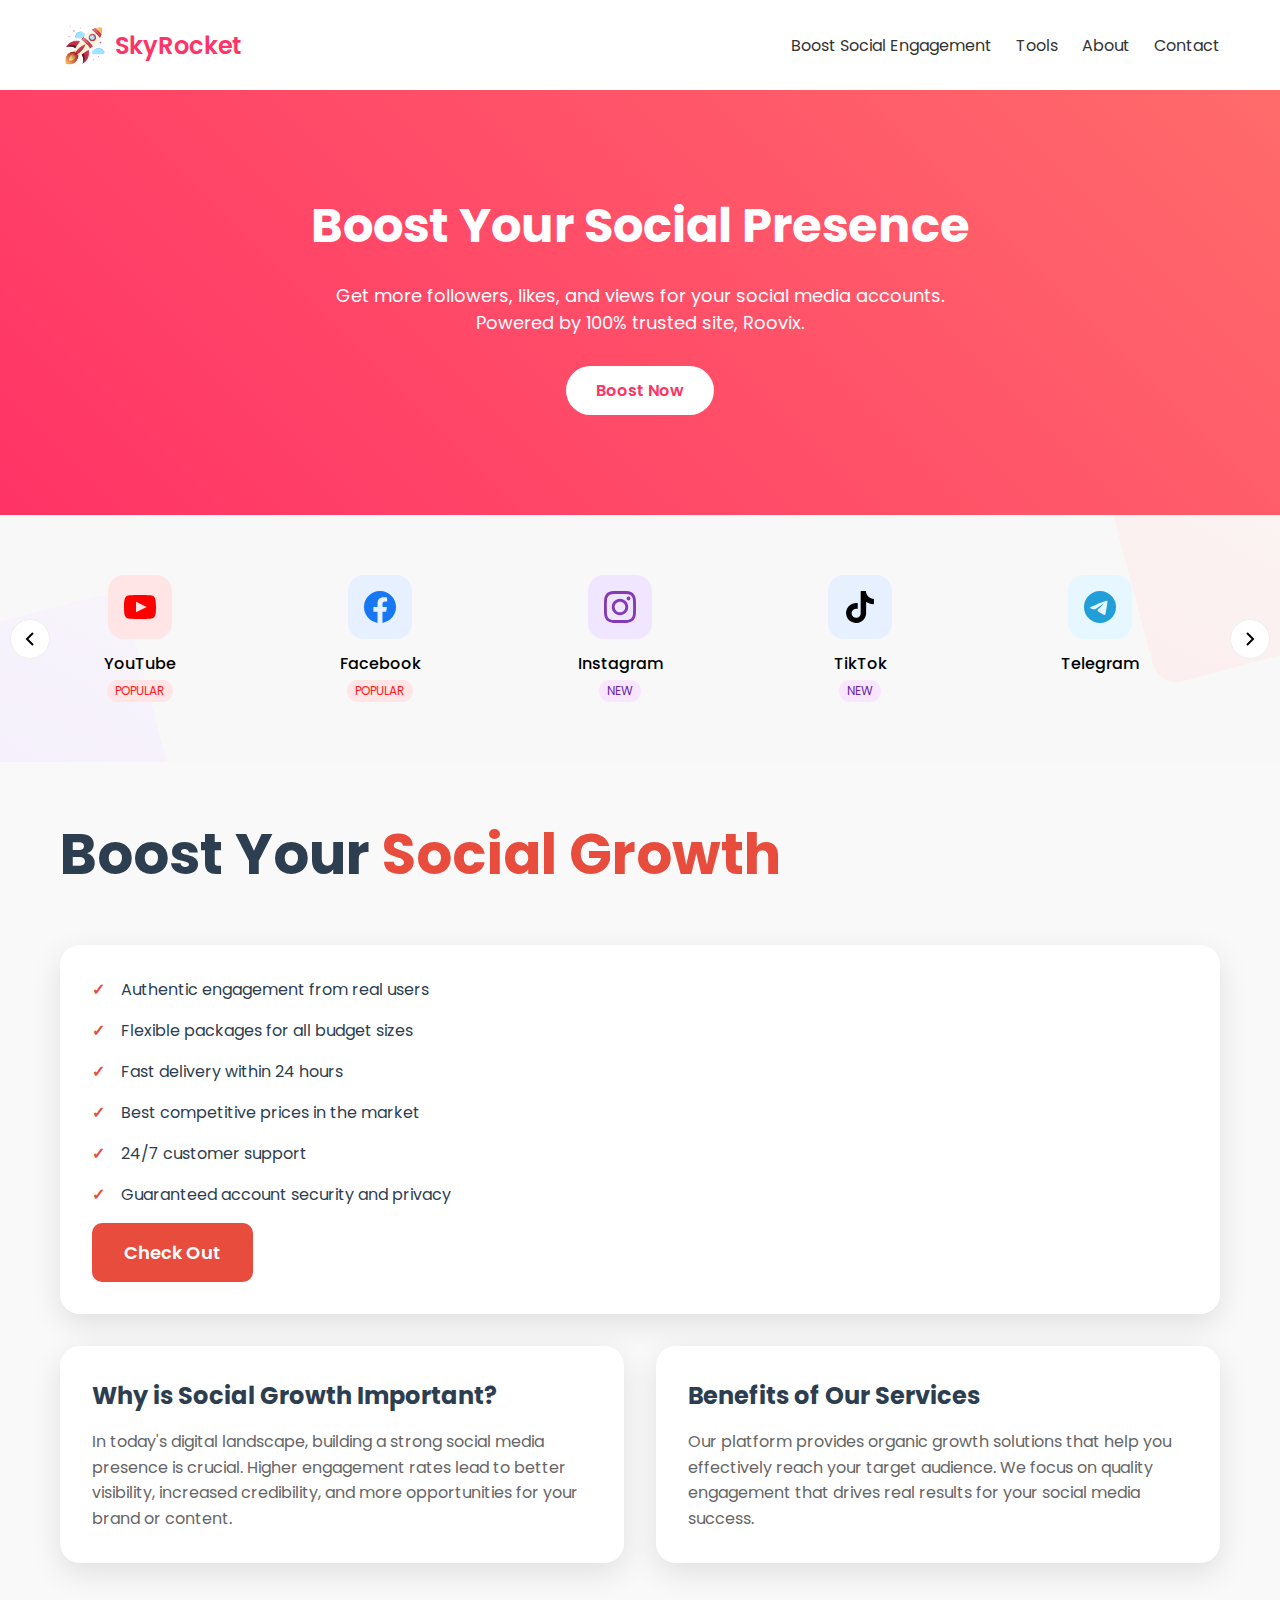
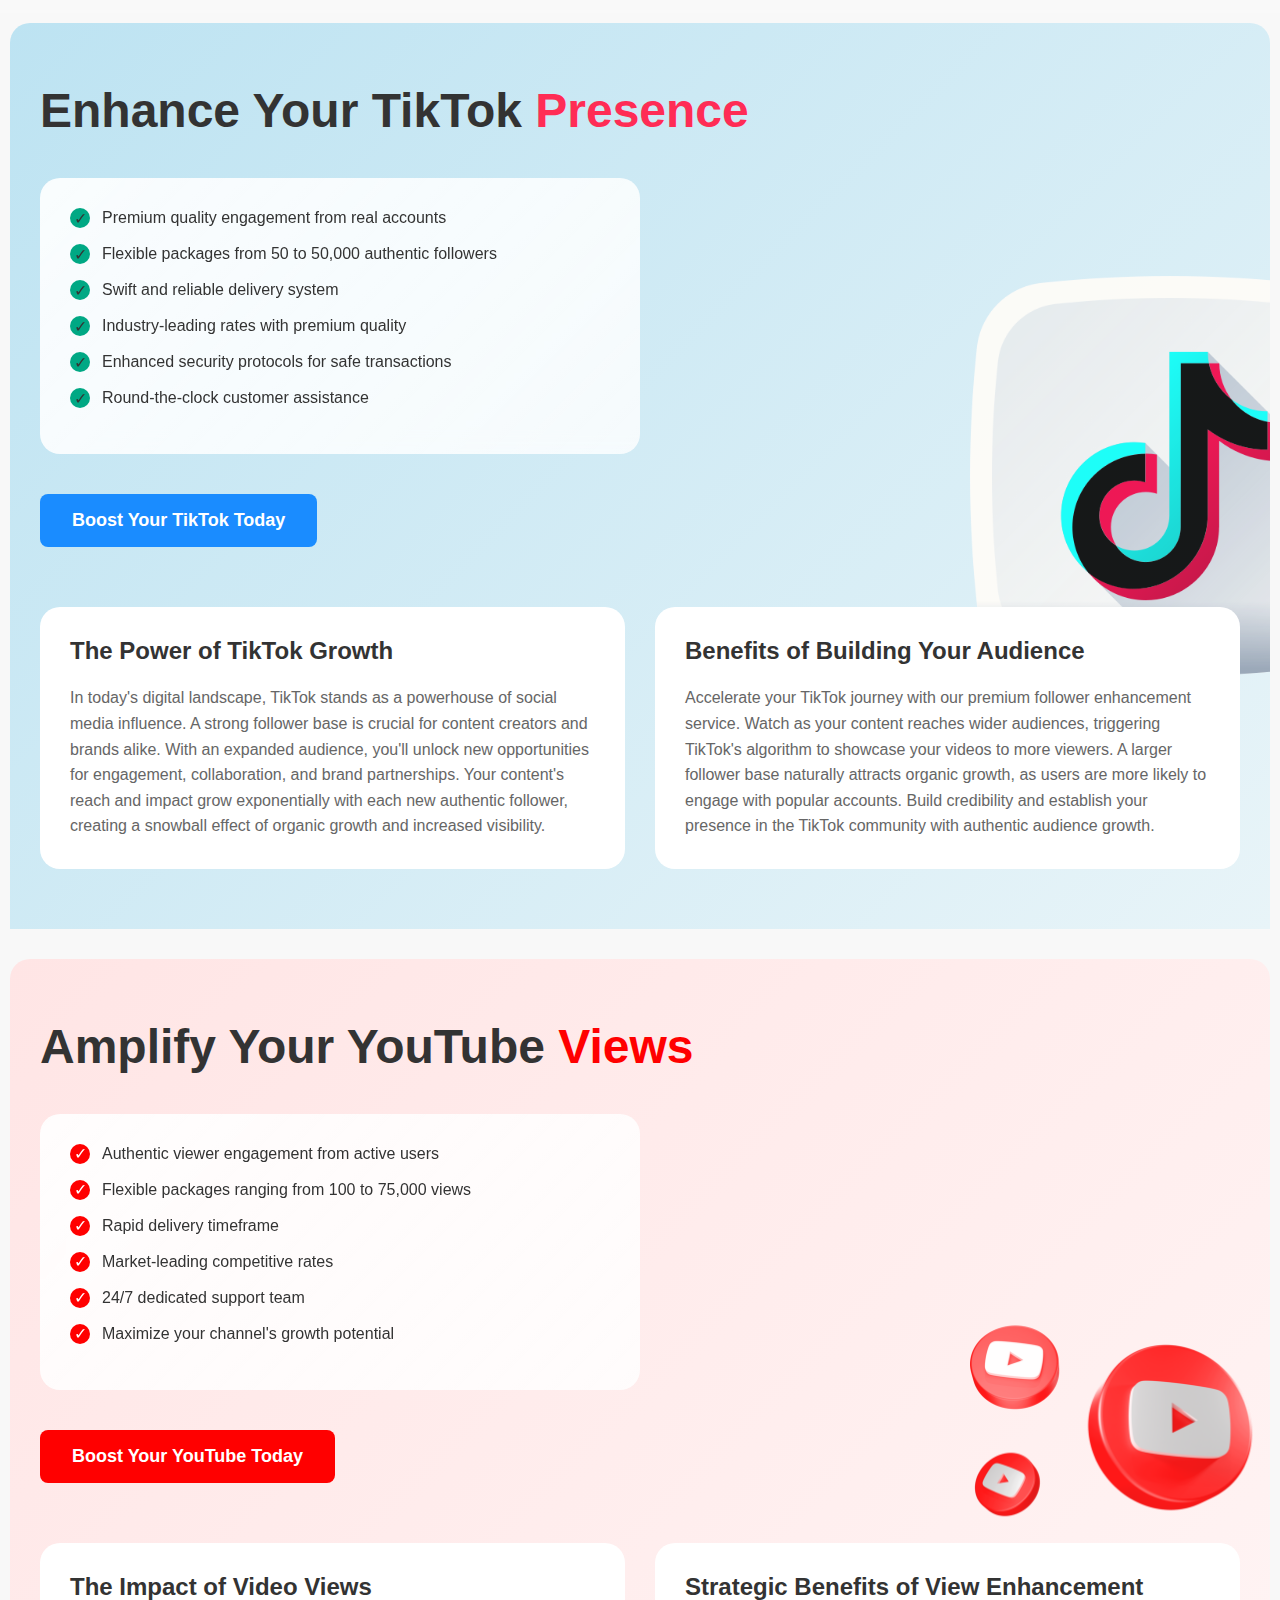
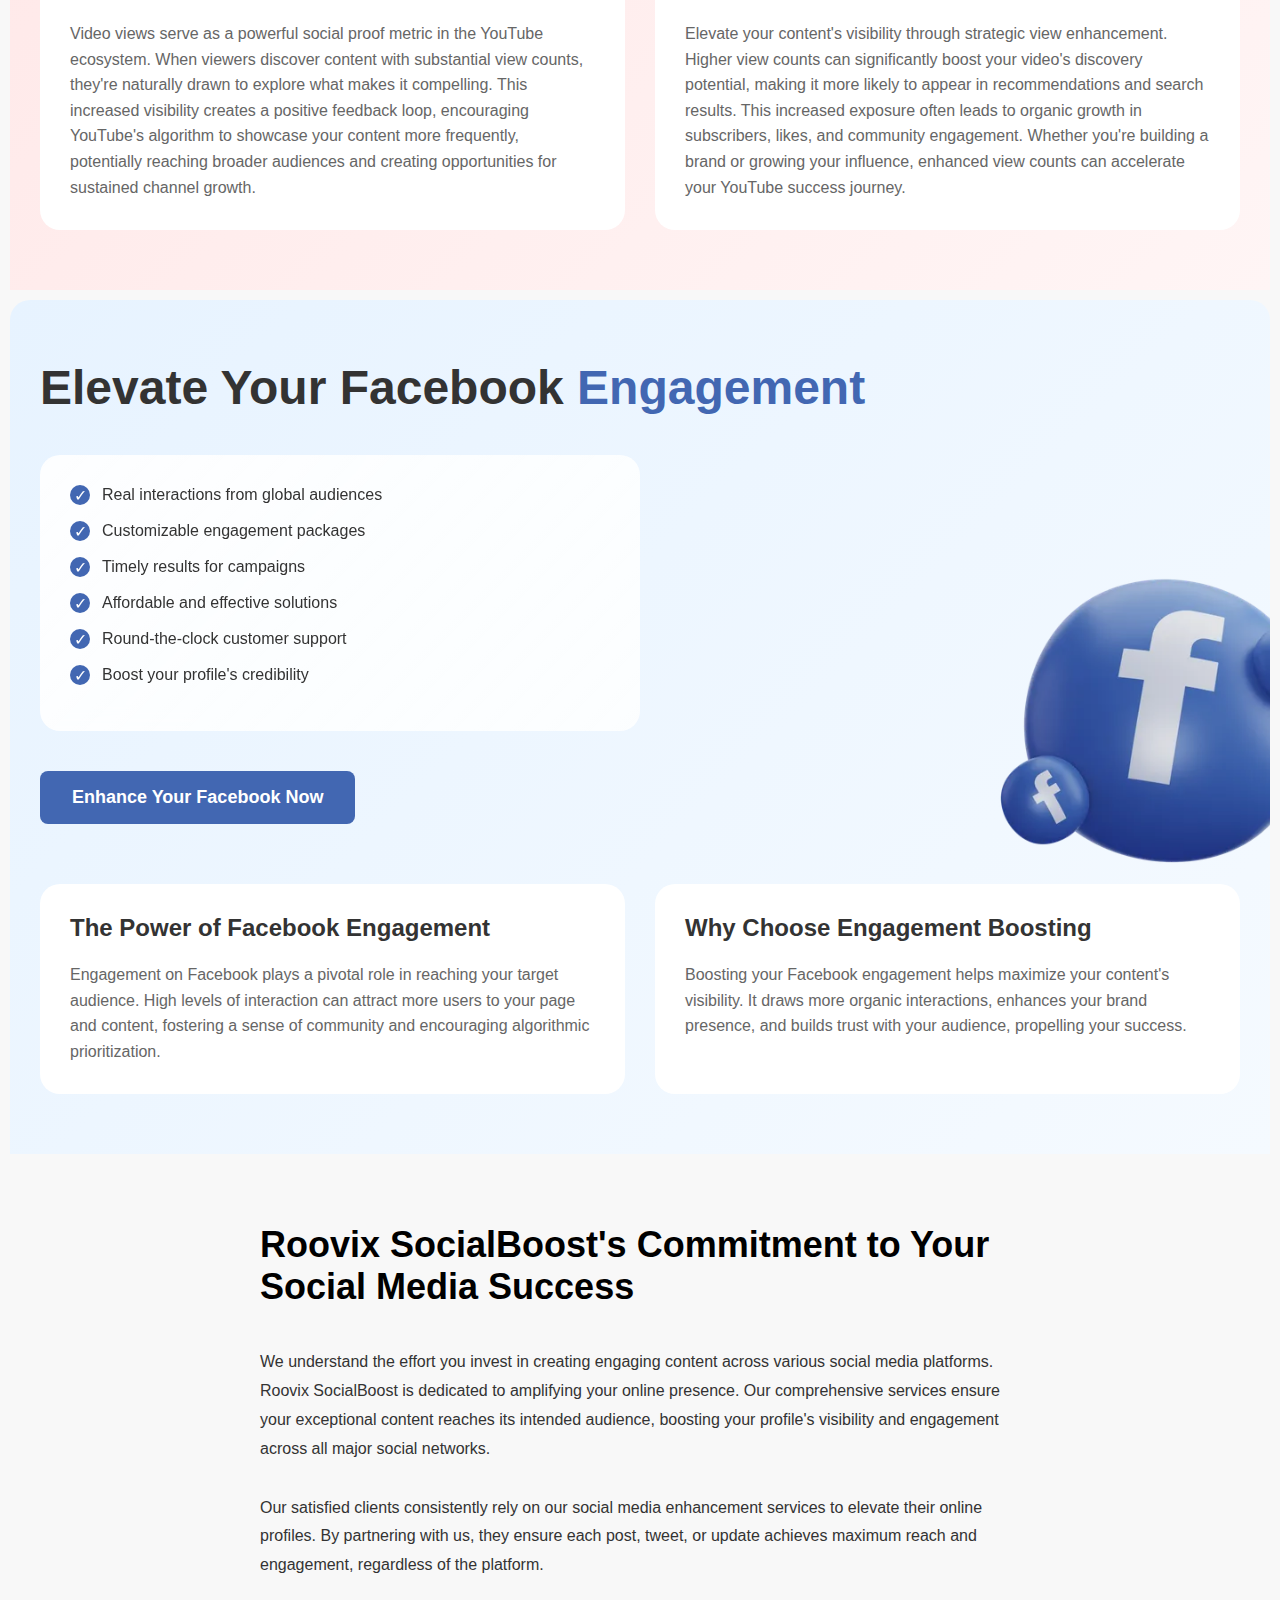
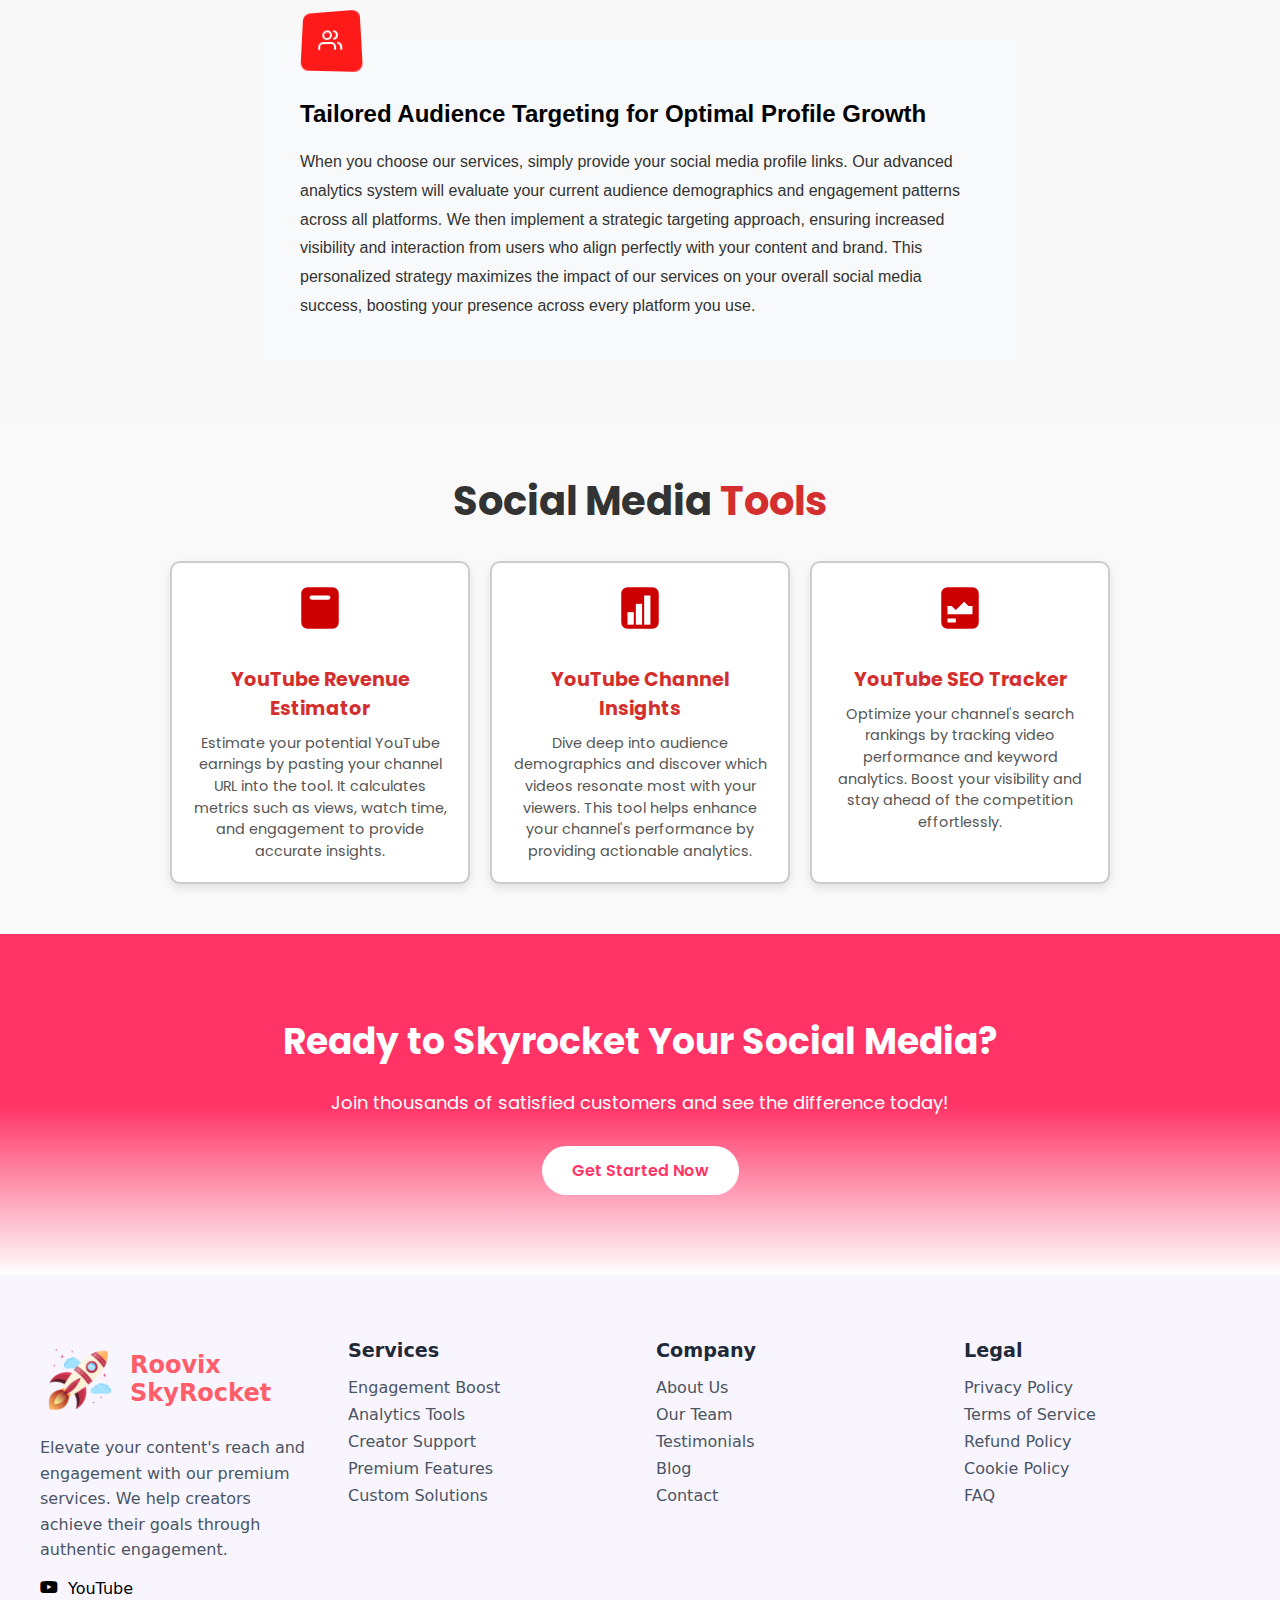
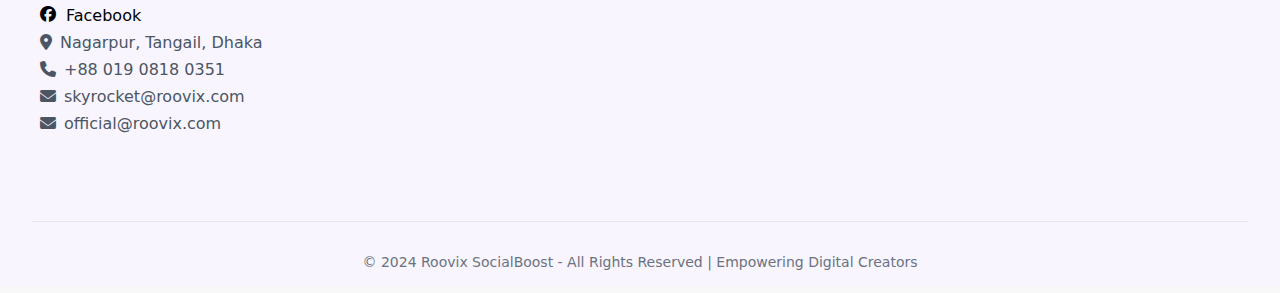
==== index.html @ 5d904bd7 "Update index.html" ====
<!DOCTYPE html>
<html lang="en">
<head>
    <meta charset="UTF-8">
    <meta name="viewport" content="width=device-width, initial-scale=1.0">
    <title>Roovix Social Boost - Boost Your Social Presence</title>

    <!-- link to font awesome -->
    <link rel="stylesheet" href="https://cdnjs.cloudflare.com/ajax/libs/font-awesome/6.7.2/css/all.min.css" integrity="sha512-Evv84Mr4kqVGRNSgIGL/F/aIDqQb7xQ2vcrdIwxfjThSH8CSR7PBEakCr51Ck+w+/U6swU2Im1vVX0SVk9ABhg==" crossorigin="anonymous" referrerpolicy="no-referrer" />

    <!-- Link to css -->
     <link rel="stylesheet" href="styles/index.css">
     <link rel="stylesheet" href="styles/service_slider.css">

     <!-- FavIcon -->
      <link rel="shortcut icon" href="images/logo.png" type="image/x-icon">
</head>
<body>
    <header>
        <div class="container">
            <nav>
                <div class="logo"><img src="images/logo.png" alt="Roovix Social Boost Logo"><span>SkyRocket</span></div>
                <button id="nav_toggle"><i id="nav_toggle_icon" class="fa-solid fa-bars-staggered"></i></button>
                <div class="nav-links">
                    <a href="#services">Boost Social Engagement</a>
                    <a href="#social-media-tools">Tools</a>
                    <a href="#about">About</a>
                    <a href="#contact">Contact</a>
                </div>
            </nav>
        </div>
    </header>

    <section class="hero">
        <div class="container">
            <h1>Boost Your Social Presence</h1>
            <p>Get more followers, likes, and views for your social media accounts.
                <br>Powered by 100% trusted site, Roovix.</p>
            <a href="#services" class="pink-cta-button">Boost Now</a>
        </div>
    </section>

    <section class="service-slider-container">
        <div class="background-shape shape-1"></div>
        <div class="background-shape shape-2"></div>
        
        <button class="slider-arrow prev" onclick="slideServices(-1)" aria-label="Previous services">
          <svg width="24" height="24" viewBox="0 0 24 24" fill="none" stroke="currentColor" stroke-width="2">
            <path d="M15 18l-6-6 6-6"/>
          </svg>
        </button>
        
        <div class="service-slider" id="serviceSlider">
          <a href="#youtube" class="service-item">
            <div class="service-icon" style="background: #ffe5e5;">
                <!-- Youtube icon -->
              <svg width="32" height="32" viewBox="0 0 24 24" fill="#ff0000">
                <path d="M19.615 3.184c-3.604-.246-11.631-.245-15.23 0-3.897.266-4.356 2.62-4.385 8.816.029 6.185.484 8.549 4.385 8.816 3.6.245 11.626.246 15.23 0 3.897-.266 4.356-2.62 4.385-8.816-.029-6.185-.484-8.549-4.385-8.816zm-10.615 12.816v-8l8 3.993-8 4.007z"/>
              </svg>
            </div>
            <span class="service-name">YouTube</span>
            <span class="service-tag tag-popular">Popular</span>
          </a>

          <a href="#facebook" class="service-item">
            <div class="service-icon" style="background: #e6f0ff;">
              <!-- Facebook SVG -->
              <svg width="32" height="32" viewBox="0 0 24 24" fill="#1877F2">
                <path d="M24 12.073c0-6.627-5.373-12-12-12s-12 5.373-12 12c0 5.99 4.388 10.954 10.125 11.854v-8.385H7.078v-3.47h3.047V9.43c0-3.007 1.792-4.669 4.533-4.669 1.312 0 2.686.235 2.686.235v2.953H15.83c-1.491 0-1.956.925-1.956 1.874v2.25h3.328l-.532 3.47h-2.796v8.385C19.612 23.027 24 18.062 24 12.073z"/>
              </svg>
            </div>
            <span class="service-name">Facebook</span>
            <span class="service-tag tag-popular">Popular</span>
          </a>
          
          <a href="#instagram" class="service-item">
            <div class="service-icon" style="background: #f0e6ff;">
                <!-- Instagram icon -->
              <svg width="32" height="32" viewBox="0 0 24 24" fill="#833AB4">
                <path d="M12 2.163c3.204 0 3.584.012 4.85.07 3.252.148 4.771 1.691 4.919 4.919.058 1.265.069 1.645.069 4.849 0 3.205-.012 3.584-.069 4.849-.149 3.225-1.664 4.771-4.919 4.919-1.266.058-1.644.07-4.85.07-3.204 0-3.584-.012-4.849-.07-3.26-.149-4.771-1.699-4.919-4.92-.058-1.265-.07-1.644-.07-4.849 0-3.204.013-3.583.07-4.849.149-3.227 1.664-4.771 4.919-4.919 1.266-.057 1.645-.069 4.849-.069zm0-2.163c-3.259 0-3.667.014-4.947.072-4.358.2-6.78 2.618-6.98 6.98-.059 1.281-.073 1.689-.073 4.948 0 3.259.014 3.668.072 4.948.2 4.358 2.618 6.78 6.98 6.98 1.281.058 1.689.072 4.948.072 3.259 0 3.668-.014 4.948-.072 4.354-.2 6.782-2.618 6.979-6.98.059-1.28.073-1.689.073-4.948 0-3.259-.014-3.667-.072-4.947-.196-4.354-2.617-6.78-6.979-6.98-1.281-.059-1.69-.073-4.949-.073zm0 5.838c-3.403 0-6.162 2.759-6.162 6.162s2.759 6.163 6.162 6.163 6.162-2.759 6.162-6.163c0-3.403-2.759-6.162-6.162-6.162zm0 10.162c-2.209 0-4-1.79-4-4 0-2.209 1.791-4 4-4s4 1.791 4 4c0 2.21-1.791 4-4 4zm6.406-11.845c-.796 0-1.441.645-1.441 1.44s.645 1.44 1.441 1.44c.795 0 1.439-.645 1.439-1.44s-.644-1.44-1.439-1.44z"/>
              </svg>
            </div>
            <span class="service-name">Instagram</span>
            <span class="service-tag tag-new">New</span>
          </a>
          
          <a href="#tiktok" class="service-item">
            <div class="service-icon" style="background: #e6f0ff;">
                <!-- TikTok icon -->
              <svg width="32" height="32" viewBox="0 0 24 24" fill="#000000">
                <path d="M12.53.02C13.84 0 15.14.01 16.44 0c.08 1.53.63 3.09 1.75 4.17 1.12 1.11 2.7 1.62 4.24 1.79v4.03c-1.44-.05-2.89-.35-4.2-.97-.57-.26-1.1-.59-1.62-.93-.01 2.92.01 5.84-.02 8.75-.08 1.4-.54 2.79-1.35 3.94-1.31 1.92-3.58 3.17-5.91 3.21-1.43.08-2.86-.31-4.08-1.03-2.02-1.19-3.44-3.37-3.65-5.71-.02-.5-.03-1-.01-1.49.18-1.9 1.12-3.72 2.58-4.96 1.66-1.44 3.98-2.13 6.15-1.72.02 1.48-.04 2.96-.04 4.44-.99-.32-2.15-.23-3.02.37-.63.41-1.11 1.04-1.36 1.75-.21.51-.15 1.07-.14 1.61.24 1.64 1.82 3.02 3.5 2.87 1.12-.01 2.19-.66 2.77-1.61.19-.33.4-.67.41-1.06.1-1.79.06-3.57.07-5.36.01-4.03-.01-8.05.02-12.07z"/>
              </svg>
            </div>
            <span class="service-name">TikTok</span>
            <span class="service-tag tag-new">New</span>
          </a>

          <a href="#telegram" class="service-item">
            <div class="service-icon" style="background: #e6f7ff;">
              <!-- Telegram SVG -->
              <svg width="32" height="32" viewBox="0 0 24 24" fill="#229ED9">
                <path d="M11.944 0A12 12 0 0 0 0 12a12 12 0 0 0 12 12 12 12 0 0 0 12-12A12 12 0 0 0 12 0a12 12 0 0 0-.056 0zm4.962 7.224c.1-.002.321.023.465.14a.506.506 0 0 1 .171.325c.016.093.036.306.02.472-.18 1.898-.962 6.502-1.36 8.627-.168.9-.499 1.201-.82 1.23-.696.065-1.225-.46-1.9-.902-1.056-.693-1.653-1.124-2.678-1.8-1.185-.78-.417-1.21.258-1.91.177-.184 3.247-2.977 3.307-3.23.007-.032.014-.15-.056-.212s-.174-.041-.249-.024c-.106.024-1.793 1.14-5.061 3.345-.48.33-.913.49-1.302.48-.428-.008-1.252-.241-1.865-.44-.752-.245-1.349-.374-1.297-.789.027-.216.325-.437.893-.663 3.498-1.524 5.83-2.529 6.998-3.014 3.332-1.386 4.025-1.627 4.476-1.635z"/>
              </svg>
            </div>
            <span class="service-name">Telegram</span>
          </a>

          <a href="#x" class="service-item">
            <div class="service-icon" style="background: #f5f5f5;">
              <!-- X (Twitter) SVG -->
              <svg width="32" height="32" viewBox="0 0 24 24" fill="#000000">
                <path d="M18.244 2.25h3.308l-7.227 8.26 8.502 11.24H16.17l-5.214-6.817L4.99 21.75H1.68l7.73-8.835L1.254 2.25H8.08l4.713 6.231zm-1.161 17.52h1.833L7.084 4.126H5.117z"/>
              </svg>
            </div>
            <span class="service-name">X</span>
          </a>

          <a href="#LinkedIn" class="service-item">
            <div class="service-icon" style="background: #f5f5f5;">
              <!-- LinkedIn  SVG -->
                <svg width="32" height="32" viewBox="0 0 24 24" fill="#0A66C2">
                    <path d="M22.225 0H1.771C.792 0 0 .774 0 1.729v20.542C0 23.226.792 24 1.771 24h20.451C23.208 24 24 23.226 24 22.271V1.729C24 .774 23.208 0 22.225 0zM7.069 20.452H3.56V9.004h3.509v11.448zM5.314 7.612c-1.128 0-2.04-.926-2.04-2.067a2.042 2.042 0 1 1 4.081 0c0 1.141-.912 2.067-2.041 2.067zM20.452 20.452h-3.51v-5.588c0-1.332-.028-3.047-1.857-3.047-1.857 0-2.142 1.448-2.142 2.946v5.689h-3.51V9.004h3.37v1.561h.048c.47-.888 1.616-1.823 3.326-1.823 3.556 0 4.211 2.342 4.211 5.386v6.324z"/>
                </svg>
            </div>
            <span class="service-name">LinkedIn</span>
            <span class="service-tag tag-upcoming">Upcoming</span>
          </a>

          <a href="#Twitch" class="service-item">
            <div class="service-icon" style="background: #f5f5f5;">
              <!-- Twitch SVG -->
              <svg width="32" height="32" viewBox="0 0 24 24" fill="#9146FF">
                <path d="M2.028 0L0 4.289v16.976h5.57V24h3.436l3.44-3.435h5.726L24 16.28V0H2.028zm20.023 14.652l-2.859 2.857h-5.383l-3.44 3.436v-3.436H3.428V1.859h18.622v12.793zM17.596 6.215h-2.15v5.383h2.15V6.215zm-5.33 0H10.12v5.383h2.15V6.215z"/>
              </svg>                          
            </div>
            <span class="service-name">Twitch</span>
            <span class="service-tag tag-upcoming">Upcoming</span>
          </a>
        </div>
        
        <button class="slider-arrow next" onclick="slideServices(1)" aria-label="Next services">
          <svg width="24" height="24" viewBox="0 0 24 24" fill="none" stroke="currentColor" stroke-width="2">
            <path d="M9 18l6-6-6-6"/>
          </svg>
        </button>
      </section>

    <section class="introduce-our-service">
        <div class="container">
             <!-- This will show after production -->
            <!-- <div class="metrics">
                <div class="metric primary">★ 15000+</div>
                <div class="metric">4.8+</div>
            </div> -->
    
            <h1>Boost Your <span>Social Growth</span></h1>
    
            <div class="features-card">
                <div class="feature">Authentic engagement from real users</div>
                <div class="feature">Flexible packages for all budget sizes</div>
                <div class="feature">Fast delivery within 24 hours</div>
                <div class="feature">Best competitive prices in the market</div>
                <div class="feature">24/7 customer support</div>
                <div class="feature">Guaranteed account security and privacy</div>
    
                <a href="#youtube-pricing-section" class="cta-button">Check Out</a>
            </div>
    
            <div class="info-grid">
                <div class="info-card">
                    <h2>Why is Social Growth Important?</h2>
                    <p>In today's digital landscape, building a strong social media presence is crucial. Higher engagement rates lead to better visibility, increased credibility, and more opportunities for your brand or content.</p>
                </div>
                <div class="info-card">
                    <h2>Benefits of Our Services</h2>
                    <p>Our platform provides organic growth solutions that help you effectively reach your target audience. We focus on quality engagement that drives real results for your social media success.</p>
                </div>
            </div>
        </div>
    </section>    

    <!-- <section id="youtube-pricing-section" class="youtube-pricing-section" style="background-color: #f8f9fa; padding: 60px 20px; font-family: Arial, sans-serif;">
        <div class="container" style="max-width: 800px; margin: 0 auto;">
          <div class="pricing-card" style="background: white; border-radius: 10px; padding: 40px; text-align: center;">
            <h2 style="font-size: 36px; margin-bottom: 30px; color: #000;">Boost YouTube channel</h2>
            
            <div class="price-container" style="margin-bottom: 30px;">
              <span class="price" style="font-size: 32px; color: #ff1a1a; font-weight: bold;">৳4,500.00</span>
              <a href="#" class="buy-button" style="
                display: inline-block;
                background: #000;
                color: white;
                padding: 12px 40px;
                text-decoration: none;
                border-radius: 25px;
                margin-left: 20px;
                font-weight: bold;">Buy now</a>
            </div>
      
            <p style="font-size: 16px; line-height: 1.6; margin-bottom: 40px; color: #333;">
                Elevate your YouTube success with our <span style="color: #ff1a1a; font-weight: bold;">integrated growth package!</span> Experience the perfect blend of 
              <span style="color: #ff1a1a; font-weight: bold;">increased views</span>, 
              expanded subscriber base, and enhanced engagement - all in one cost-effective solution.
            </p>
      
            <div class="features-grid" style="
              display: grid;
              grid-template-columns: repeat(2, 1fr);
              gap: 30px;
              max-width: 600px;
              margin: 0 auto;">
              
              <div class="feature">
                <h3 style="font-size: 48px; color: #ff1a1a; margin: 0;">5000</h3>
                <p style="color: #333; margin-top: 10px;">Views for<br>chosen video</p>
              </div>
      
              <div class="feature">
                <h3 style="font-size: 48px; color: #ff1a1a; margin: 0;">1000</h3>
                <p style="color: #333; margin-top: 10px;">Likes for<br>chosen video</p>
              </div>
      
              <div class="feature">
                <h3 style="font-size: 48px; color: #ff1a1a; margin: 0;">100</h3>
                <p style="color: #333; margin-top: 10px;">New active<br>subscribers at once</p>
              </div>
      
              <div class="feature">
                <h3 style="font-size: 48px; color: #ff1a1a; margin: 0;">24/7</h3>
                <p style="color: #333; margin-top: 10px;">Customers<br>Support</p>
              </div>
            </div>
          </div>
        </div>
      </section> -->


    <section class="tiktok-section">
        <div class="tiktok-container">
             <!-- This will show after production -->
            <!-- <div class="rating-badge">
                <span class="rating-item">
                    <svg width="16" height="16" fill="#00a884" viewBox="0 0 16 16">
                        <path d="M8 0l2.5 5 5.5.8-4 3.9 1 5.3L8 12.5 3 15l1-5.3-4-3.9 5.5-.8z"/>
                    </svg>
                    4350+
                </span>
                <span class="rating-item">4.9+</span>
            </div> -->
    
            <h1 class="main-title">
                Enhance Your TikTok <span class="highlight">Presence</span>
            </h1>
    
            <div class="features-list">
                <div class="feature-item">
                    <span class="checkmark">✓</span>
                    <span>Premium quality engagement from real accounts</span>
                </div>
                <div class="feature-item">
                    <span class="checkmark">✓</span>
                    <span>Flexible packages from 50 to 50,000 authentic followers</span>
                </div>
                <div class="feature-item">
                    <span class="checkmark">✓</span>
                    <span>Swift and reliable delivery system</span>
                </div>
                <div class="feature-item">
                    <span class="checkmark">✓</span>
                    <span>Industry-leading rates with premium quality</span>
                </div>
                <div class="feature-item">
                    <span class="checkmark">✓</span>
                    <span>Enhanced security protocols for safe transactions</span>
                </div>
                <div class="feature-item">
                    <span class="checkmark">✓</span>
                    <span>Round-the-clock customer assistance</span>
                </div>
            </div>
    
            <button class="cta-button">Boost Your TikTok Today</button>
    
            <div class="info-grid">
                <div class="info-card">
                    <h2 class="info-title">The Power of TikTok Growth</h2>
                    <p class="info-text">
                        In today's digital landscape, TikTok stands as a powerhouse of social media influence. A strong follower base is crucial for content creators and brands alike. With an expanded audience, you'll unlock new opportunities for engagement, collaboration, and brand partnerships. Your content's reach and impact grow exponentially with each new authentic follower, creating a snowball effect of organic growth and increased visibility.
                    </p>
                </div>
                <div class="info-card">
                    <h2 class="info-title">Benefits of Building Your Audience</h2>
                    <p class="info-text">
                        Accelerate your TikTok journey with our premium follower enhancement service. Watch as your content reaches wider audiences, triggering TikTok's algorithm to showcase your videos to more viewers. A larger follower base naturally attracts organic growth, as users are more likely to engage with popular accounts. Build credibility and establish your presence in the TikTok community with authentic audience growth.
                    </p>
                </div>
            </div>
        </div>
    
        <img src="images/tik_tok_3d_logo_png.png" alt="TikTok Logo" class="tiktok-logo">
    </section>

    <section class="yt-boost-section">
        <div class="yt-boost-container">
            <!-- This will show after production -->
            <!-- <div class="yt-stats-badge">
                <span class="yt-stat-item">
                    <svg width="16" height="16" fill="#00a884" viewBox="0 0 16 16">
                        <path d="M8 0l2.5 5 5.5.8-4 3.9 1 5.3L8 12.5 3 15l1-5.3-4-3.9 5.5-.8z"/>
                    </svg>
                    10570+
                </span>
                <span class="yt-stat-item">4.9+</span>
            </div> -->
    
            <h1 class="yt-main-title">
                Amplify Your YouTube <span class="yt-highlight">Views</span>
            </h1>
    
            <div class="yt-features-list">
                <div class="yt-feature-item">
                    <span class="yt-checkmark">✓</span>
                    <span>Authentic viewer engagement from active users</span>
                </div>
                <div class="yt-feature-item">
                    <span class="yt-checkmark">✓</span>
                    <span>Flexible packages ranging from 100 to 75,000 views</span>
                </div>
                <div class="yt-feature-item">
                    <span class="yt-checkmark">✓</span>
                    <span>Rapid delivery timeframe</span>
                </div>
                <div class="yt-feature-item">
                    <span class="yt-checkmark">✓</span>
                    <span>Market-leading competitive rates</span>
                </div>
                <div class="yt-feature-item">
                    <span class="yt-checkmark">✓</span>
                    <span>24/7 dedicated support team</span>
                </div>
                <div class="yt-feature-item">
                    <span class="yt-checkmark">✓</span>
                    <span>Maximize your channel's growth potential</span>
                </div>
            </div>
    
            <button class="yt-cta-button">Boost Your YouTube Today</button>
    
            <div class="yt-info-grid">
                <div class="yt-info-card">
                    <h2 class="yt-info-title">The Impact of Video Views</h2>
                    <p class="yt-info-text">
                        Video views serve as a powerful social proof metric in the YouTube ecosystem. When viewers discover content with substantial view counts, they're naturally drawn to explore what makes it compelling. This increased visibility creates a positive feedback loop, encouraging YouTube's algorithm to showcase your content more frequently, potentially reaching broader audiences and creating opportunities for sustained channel growth.
                    </p>
                </div>
                <div class="yt-info-card">
                    <h2 class="yt-info-title">Strategic Benefits of View Enhancement</h2>
                    <p class="yt-info-text">
                        Elevate your content's visibility through strategic view enhancement. Higher view counts can significantly boost your video's discovery potential, making it more likely to appear in recommendations and search results. This increased exposure often leads to organic growth in subscribers, likes, and community engagement. Whether you're building a brand or growing your influence, enhanced view counts can accelerate your YouTube success journey.
                    </p>
                </div>
            </div>
        </div>
    
        <img src="images/youtube_groupe_logo_3d_png.webp" alt="YouTube Logo" class="yt-logo">
    </section>

    <section class="fb-boost-section">
        <div class="fb-boost-container">
             <!-- This will show after production -->
            <!-- <div class="fb-stats-badge">
                <span class="fb-stat-item">
                    <svg width="16" height="16" fill="#4267B2" viewBox="0 0 16 16">
                        <path d="M8 0l2.5 5 5.5.8-4 3.9 1 5.3L8 12.5 3 15l1-5.3-4-3.9 5.5-.8z"/>
                    </svg>
                    20500+
                </span>
                <span class="fb-stat-item">4.8+</span>
            </div> -->
    
            <h1 class="fb-main-title">
                Elevate Your Facebook <span class="fb-highlight">Engagement</span>
            </h1>
    
            <div class="fb-features-list">
                <div class="fb-feature-item">
                    <span class="fb-checkmark">✓</span>
                    <span>Real interactions from global audiences</span>
                </div>
                <div class="fb-feature-item">
                    <span class="fb-checkmark">✓</span>
                    <span>Customizable engagement packages</span>
                </div>
                <div class="fb-feature-item">
                    <span class="fb-checkmark">✓</span>
                    <span>Timely results for campaigns</span>
                </div>
                <div class="fb-feature-item">
                    <span class="fb-checkmark">✓</span>
                    <span>Affordable and effective solutions</span>
                </div>
                <div class="fb-feature-item">
                    <span class="fb-checkmark">✓</span>
                    <span>Round-the-clock customer support</span>
                </div>
                <div class="fb-feature-item">
                    <span class="fb-checkmark">✓</span>
                    <span>Boost your profile's credibility</span>
                </div>
            </div>
    
            <button class="fb-cta-button">Enhance Your Facebook Now</button>
    
            <div class="fb-info-grid">
                <div class="fb-info-card">
                    <h2 class="fb-info-title">The Power of Facebook Engagement</h2>
                    <p class="fb-info-text">
                        Engagement on Facebook plays a pivotal role in reaching your target audience. High levels of interaction can attract more users to your page and content, fostering a sense of community and encouraging algorithmic prioritization.
                    </p>
                </div>
                <div class="fb-info-card">
                    <h2 class="fb-info-title">Why Choose Engagement Boosting</h2>
                    <p class="fb-info-text">
                        Boosting your Facebook engagement helps maximize your content's visibility. It draws more organic interactions, enhances your brand presence, and builds trust with your audience, propelling your success.
                    </p>
                </div>
            </div>
        </div>
    
        <img src="images/facebook_logo_3d_png.webp" alt="Facebook Logo" class="fb-logo">
    </section>

    <section class="guarantee-section" style="padding: 60px 20px; font-family: Arial, sans-serif;">
        <div class="container" style="max-width: 800px; margin: 0 auto;">
          <h2 style="font-size: 36px; margin-bottom: 40px; color: #000;">
            Roovix SocialBoost's Commitment to Your Social Media Success
          </h2>
      
          <div class="guarantee-content" style="margin-bottom: 40px;">
            <p style="font-size: 16px; line-height: 1.8; margin-bottom: 30px; color: #333;">
              We understand the effort you invest in creating engaging content across various social media platforms. Roovix SocialBoost is dedicated to amplifying your online presence. Our comprehensive services ensure your exceptional content reaches its intended audience, boosting your profile's visibility and engagement across all major social networks.
            </p>
      
            <p style="font-size: 16px; line-height: 1.8; color: #333;">
              Our satisfied clients consistently rely on our social media enhancement services to elevate their online profiles. By partnering with us, they ensure each post, tweet, or update achieves maximum reach and engagement, regardless of the platform.
            </p>
          </div>
      
          <div class="feature-card" style="
            background: #f8f9fa;
            border-radius: 10px;
            padding: 40px;
            margin-top: 60px;
            position: relative;">
            
            <div class="icon" style="
              position: absolute;
              top: -30px;
              left: 40px;
              width: 60px;
              height: 60px;
              background: #ff1a1a;
              border-radius: 8px;
              display: flex;
              align-items: center;
              justify-content: center;
              transform: perspective(100px) rotateX(10deg) rotateY(-10deg);">
              <svg width="24" height="24" viewBox="0 0 24 24" fill="none" stroke="white" stroke-width="2" stroke-linecap="round" stroke-linejoin="round">
                <path d="M17 21v-2a4 4 0 0 0-4-4H5a4 4 0 0 0-4 4v2"></path>
                <circle cx="9" cy="7" r="4"></circle>
                <path d="M23 21v-2a4 4 0 0 0-3-3.87"></path>
                <path d="M16 3.13a4 4 0 0 1 0 7.75"></path>
              </svg>
            </div>
      
            <h3 style="font-size: 24px; margin-bottom: 20px; color: #000; padding-top: 20px;">
              Tailored Audience Targeting for Optimal Profile Growth
            </h3>
      
            <p style="font-size: 16px; line-height: 1.8; color: #333;">
              When you choose our services, simply provide your social media profile links. Our advanced analytics system will evaluate your current audience demographics and engagement patterns across all platforms. We then implement a strategic targeting approach, ensuring increased visibility and interaction from users who align perfectly with your content and brand. This personalized strategy maximizes the impact of our services on your overall social media success, boosting your presence across every platform you use.
            </p>
          </div>
        </div>
      </section>

      <section id="social-media-tools" class="social-media-tools">
        <h2 class="tools-header">Social Media <span>Tools</span></h2>
        <div class="tool-cards">
            <div class="tool-card">
                <div class="tool-icon">
                    <!-- Calculator icon -->
                    <svg width="32" height="32" viewBox="0 0 24 24" fill="#833AB4">
                        <rect x="3" y="2" width="18" height="20" rx="3" ry="3" />
                        <rect x="7" y="6" width="10" height="2" rx="1" ry="1" fill="#FFFFFF" />
                        <rect x="7" y="10" width="4" height="4" rx="1" ry="1" />
                        <rect x="13" y="10" width="4" height="4" rx="1" ry="1" />
                        <rect x="7" y="16" width="4" height="4" rx="1" ry="1" />
                        <rect x="13" y="16" width="4" height="4" rx="1" ry="1" />
                      </svg>                      
                </div>
                <h3 class="tool-title">YouTube Revenue Estimator</h3>
                <p class="tool-description">
                    Estimate your potential YouTube earnings by pasting your channel URL into the tool. It calculates metrics such as views, watch time, and engagement to provide accurate insights.
                </p>
            </div>
            <div class="tool-card">
                <div class="tool-icon">
                    <!-- Analytics icon -->
                    <svg width="32" height="32" viewBox="0 0 24 24" fill="#833AB4">
                        <rect x="3" y="2" width="18" height="20" rx="3" ry="3" />
                        <rect x="6" y="14" width="3" height="6" fill="#FFFFFF" />
                        <rect x="10" y="10" width="3" height="10" fill="#FFFFFF" />
                        <rect x="14" y="6" width="3" height="14" fill="#FFFFFF" />
                      </svg>                      
                </div>
                <h3 class="tool-title">YouTube Channel Insights</h3>
                <p class="tool-description">
                    Dive deep into audience demographics and discover which videos resonate most with your viewers. This tool helps enhance your channel's performance by providing actionable analytics.
                </p>
            </div>
            <div class="tool-card">
                <div class="tool-icon">
                    <!-- Rank tracker icon -->
                    <svg width="32" height="32" viewBox="0 0 24 24" fill="#833AB4">
                        <rect x="3" y="2" width="18" height="20" rx="3" ry="3" />
                        <path d="M6 17h4v2H6zm8-6h4v2h-4zM8 11l2 2 4-4 4 4v2H6v-4z" fill="#FFFFFF" />
                      </svg>                      
                </div>
                <h3 class="tool-title">YouTube SEO Tracker</h3>
                <p class="tool-description">
                    Optimize your channel's search rankings by tracking video performance and keyword analytics. Boost your visibility and stay ahead of the competition effortlessly.
                </p>
            </div>
        </div>
      </section>    

    <section class="cta-section" style="background: linear-gradient(to bottom, #ff3366, #ff3366, white);">
        <div class="container">
            <h2>Ready to Skyrocket Your Social Media?</h2>
            <p>Join thousands of satisfied customers and see the difference today!</p>
            <a href="#" class="pink-cta-button">Get Started Now</a>
        </div>
    </section>

    <footer>
        <iframe 
            id="dynamic-iframe" 
            src="footer_com.html" 
            width="100%" 
            frameborder="0" 
            scrolling="no" 
            style="border: 0; overflow: hidden;">
        </iframe>
    </footer>
    
    <!-- Footer script -->
     <script>
        // Footer JavaScript
        // Adjust iframe height based on its content
        const iframe = document.getElementById('dynamic-iframe');
        iframe.addEventListener('load', () => {
            try {
                // Get the content height from the iframe's document
                const iframeContentHeight = iframe.contentWindow.document.body.scrollHeight;
                iframe.style.height = `${iframeContentHeight}px`;
            } catch (error) {
                console.error('Unable to access iframe content for height adjustment:', error);
            }
        });
     </script>

    <!-- Nav bar responsive for phone screen -->
    <script>
        // Nav bar responsive for phone screen
        const nav_toggle = document.querySelector('#nav_toggle');
        const nav_links = document.querySelector('.nav-links');
        const nav_toggle_icon = document.querySelector('#nav_toggle_icon');

        nav_toggle.addEventListener('click', () => {
            if (nav_links.style.display === 'flex') {
                nav_links.style.display = 'none';
                nav_toggle_icon.classList.remove('fa-xmark');
                nav_toggle_icon.classList.add('fa-bars-staggered');
            } else {
                nav_links.style.display = 'flex';
                nav_toggle_icon.classList.add('fa-xmark');
                nav_toggle_icon.classList.remove('fa-bars-staggered');
            }
        });
    </script>

    <!-- Script for service slider -->
     <script src="scripts/service_slider.js"></script>
</body>
</html>
---- styles/index.css ----
@import url('https://fonts.googleapis.com/css2?family=Poppins:wght@300;400;600&display=swap');

* {
    margin: 0;
    padding: 0;
    box-sizing: border-box;
}

html {
    scroll-behavior: smooth;
}


body {
    font-family: 'Poppins', sans-serif;
    background-color: #f8f8f8;
    color: #333;
}

.container {
    max-width: 1200px;
    margin: 0 auto;
    padding: 0 20px;
}

header {
    background-color: #fff;
    box-shadow: 0 2px 10px rgba(0, 0, 0, 0.1);
    padding: 20px 0;
}

nav {
    display: flex;
    justify-content: space-between;
    align-items: center;
}

#nav_toggle {
    cursor: pointer;
    background-color: transparent;
    border: none;
    display: none;
    font-size: 1.5rem;
}
.nav_toggle_style {
    display: none;
}

.logo {
    font-size: 24px;
    font-weight: 600;
    color: #ff3366;
    display: flex;
    align-items: center;
    gap: 5px;
}
.logo img {
    width: 50px;
}

.nav-links a {
    margin-left: 20px;
    text-decoration: none;
    color: #333;
    transition: color 0.3s ease;
}

.nav-links a:hover {
    color: #ff3366;
}

.hero {
    text-align: center;
    padding: 100px 0;
    background: linear-gradient(45deg, #ff3366, #ff6b6b);
    color: #fff;
}

.hero h1 {
    font-size: 48px;
    margin-bottom: 20px;
    animation: fadeInUp 1s ease;
}

.hero p {
    font-size: 18px;
    margin-bottom: 30px;
    animation: fadeInUp 1s ease 0.2s;
}

.pink-cta-button {
    display: inline-block;
    background-color: #fff;
    color: #ff3366;
    padding: 12px 30px;
    border-radius: 30px;
    text-decoration: none;
    font-weight: 600;
    transition: transform 0.3s ease, box-shadow 0.3s ease;
    animation: fadeInUp 1s ease 0.4s;
}

.pink-cta-button:hover {
    transform: translateY(-5px);
    box-shadow: 0 5px 15px rgba(255, 51, 102, 0.3);
}

.services {
    padding: 100px 0;
}

.services h2 {
    text-align: center;
    font-size: 36px;
    margin-bottom: 50px;
}

.service-grid {
    display: grid;
    grid-template-columns: repeat(auto-fit, minmax(250px, 1fr));
    gap: 30px;
}

.service-card {
    background-color: #fff;
    border-radius: 10px;
    padding: 30px;
    text-align: center;
    transition: transform 0.3s ease, box-shadow 0.3s ease;
    cursor: pointer;
}

.service-card:hover {
    transform: translateY(-10px) rotateY(5deg);
    box-shadow: 0 10px 20px rgba(0, 0, 0, 0.1);
}

.service-icon {
    font-size: 48px;
    margin-bottom: 20px;
}

.service-card h3 {
    font-size: 24px;
    margin-bottom: 10px;
}

.service-card p {
    font-size: 14px;
    color: #666;
}

.cta-section {
    background-color: #ff3366;
    color: #fff;
    text-align: center;
    padding: 80px 0;
}

.cta-section h2 {
    font-size: 36px;
    margin-bottom: 20px;
}

.cta-section p {
    font-size: 18px;
    margin-bottom: 30px;
}


@keyframes fadeInUp {
    from {
        opacity: 0;
        transform: translateY(20px);
    }
    to {
        opacity: 1;
        transform: translateY(0);
    }
}

/* Social media tools */
.social-media-tools {
    text-align: center;
    background-color: #f9f9f9;
    padding: 50px 20px;
}

.tools-header {
    font-size: 2.5rem;
    color: #333;
    margin-bottom: 30px;
    font-weight: bold;
}
.tools-header span{
    color: #d32f2f;
}

.tool-cards {
    display: flex;
    gap: 20px;
    justify-content: center;
    flex-wrap: wrap;
}

.tool-card {
    background: white;
    border: 2px solid #ccc;
    border-radius: 10px;
    width: 300px;
    padding: 20px;
    box-shadow: 0 4px 8px rgba(0, 0, 0, 0.1);
    transition: transform 0.3s ease, box-shadow 0.3s ease;
}

.tool-card:hover {
    transform: translateY(-5px);
    box-shadow: 0 6px 12px rgba(0, 0, 0, 0.2);
}

.tool-icon svg {
    width: 50px;
    height: 50px;
    margin-bottom: 15px;
    fill: #cc0000;
}

.tool-title {
    font-size: 1.2rem;
    color: #d32f2f;
    margin: 10px 0;
}

.tool-description {
    font-size: 0.9rem;
    color: #555;
    line-height: 1.5;
}


/* Unique styles for Introduce Our Service Section */
.introduce-our-service {
    background-color: #f9f9f9;
    padding: 50px 0;
}

.introduce-our-service .metrics {
    display: flex;
    gap: 1rem;
    margin-bottom: 2rem;
}

.introduce-our-service .metric {
    background: rgba(255, 255, 255, 0.9);
    padding: 0.5rem 1rem;
    border-radius: 20px;
    font-weight: 600;
    color: #2c3e50;
}

.introduce-our-service .metric.primary {
    background: #e1fff0;
    color: #00b894;
}

.introduce-our-service h1 {
    font-size: 3.5rem;
    margin-bottom: 3rem;
    color: #2c3e50;
}

.introduce-our-service h1 span {
    color: #e74c3c;
}

.introduce-our-service .features-card {
    background: white;
    padding: 2rem;
    border-radius: 20px;
    margin-bottom: 2rem;
    box-shadow: 0 10px 30px rgba(0, 0, 0, 0.1);
}

.introduce-our-service .feature {
    display: flex;
    align-items: center;
    margin-bottom: 1rem;
    color: #2c3e50;
}

.introduce-our-service .feature::before {
    content: "✓";
    color: #e74c3c;
    margin-right: 1rem;
    font-weight: bold;
}

.introduce-our-service .cta-button {
    display: inline-block;
    background: #e74c3c;
    color: white;
    padding: 1rem 2rem;
    border-radius: 10px;
    text-decoration: none;
    font-weight: 600;
    transition: background 0.3s ease;
}

.introduce-our-service .cta-button:hover {
    background: #c0392b;
}

.introduce-our-service .info-grid {
    display: grid;
    grid-template-columns: 1fr 1fr;
    gap: 2rem;
    margin-top: 2rem;
}

.introduce-our-service .info-card {
    background: white;
    padding: 2rem;
    border-radius: 20px;
    box-shadow: 0 10px 30px rgba(0, 0, 0, 0.1);
}

.introduce-our-service .info-card h2 {
    color: #2c3e50;
    margin-bottom: 1rem;
}

.introduce-our-service .info-card p {
    color: #666;
    line-height: 1.6;
}

/* TikTok Boost section */
.tiktok-section {
    background: linear-gradient(135deg, #bde3f2 0%, #e8f4f8 100%);
    padding: 60px 20px;
    font-family: Arial, sans-serif;
    position: relative;
    overflow: hidden;
    margin: 10px;
    border-radius: 20px 20px 0px 0px;
}

.tiktok-container {
    max-width: 1200px;
    margin: 0 auto;
    position: relative;
    z-index: 2;
}

.rating-badge {
    background: white;
    border-radius: 50px;
    padding: 8px 16px;
    display: inline-flex;
    align-items: center;
    gap: 12px;
    margin-bottom: 20px;
}

.rating-item {
    display: flex;
    align-items: center;
    gap: 4px;
    color: #00a884;
}

.main-title {
    font-size: 48px;
    margin-bottom: 40px;
}

.highlight {
    color: #ff2c55;
}

.features-list {
    background: linear-gradient(135deg, rgba(255,255,255,0.9) 0%, rgba(255,255,255,0.8) 100%);
    backdrop-filter: blur(10px);
    border-radius: 20px;
    padding: 30px;
    margin-bottom: 40px;
    max-width: 600px;
}

.feature-item {
    display: flex;
    align-items: center;
    gap: 12px;
    margin-bottom: 16px;
    color: #333;
}

.checkmark {
    width: 20px;
    height: 20px;
    background: #00a884;
    border-radius: 50%;
    display: flex;
    align-items: center;
    justify-content: center;
    flex-shrink: 0;
}

.cta-button {
    background: #1a8cff;
    color: white;
    border: none;
    padding: 16px 32px;
    border-radius: 8px;
    font-size: 18px;
    font-weight: bold;
    cursor: pointer;
    transition: background 0.3s ease;
}

.cta-button:hover {
    background: #0066cc;
}

.info-grid {
    display: grid;
    grid-template-columns: 1fr 1fr;
    gap: 30px;
    margin-top: 60px;
}

.info-card {
    background: white;
    border-radius: 20px;
    padding: 30px;
}

.info-title {
    font-size: 24px;
    margin-bottom: 20px;
    color: #333;
}

.info-text {
    color: #666;
    line-height: 1.6;
}

.tiktok-logo {
    position: absolute;
    top: 50%;
    right: -100px;
    transform: translateY(-50%);
    width: 400px;
    opacity: 0.9;
}

@media (max-width: 768px) {
    .info-grid {
        grid-template-columns: 1fr;
    }
    
    /* .tiktok-logo {
        display: none;
    } */
}

/* Youtube Boost section */
.yt-boost-section {
    background: linear-gradient(135deg, #ffe5e5 0%, #fff5f5 100%);
    padding: 60px 20px;
    font-family: Arial, sans-serif;
    position: relative;
    overflow: hidden;
    margin: 10px;
    margin-top: 30px;
    border-radius: 20px 20px 0px 0px;
}

.yt-boost-container {
    max-width: 1200px;
    margin: 0 auto;
    position: relative;
    z-index: 2;
}

.yt-stats-badge {
    background: white;
    border-radius: 50px;
    padding: 8px 16px;
    display: inline-flex;
    align-items: center;
    gap: 12px;
    margin-bottom: 20px;
}

.yt-stat-item {
    display: flex;
    align-items: center;
    gap: 4px;
    color: #00a884;
}

.yt-main-title {
    font-size: 48px;
    margin-bottom: 40px;
}

.yt-highlight {
    color: #ff0000;
}

.yt-features-list {
    background: linear-gradient(135deg, rgba(255,255,255,0.9) 0%, rgba(255,255,255,0.8) 100%);
    backdrop-filter: blur(10px);
    border-radius: 20px;
    padding: 30px;
    margin-bottom: 40px;
    max-width: 600px;
}

.yt-feature-item {
    display: flex;
    align-items: center;
    gap: 12px;
    margin-bottom: 16px;
    color: #333;
}

.yt-checkmark {
    width: 20px;
    height: 20px;
    background: #ff0000;
    border-radius: 50%;
    display: flex;
    align-items: center;
    justify-content: center;
    flex-shrink: 0;
    color: white;
}

.yt-cta-button {
    background: #ff0000;
    color: white;
    border: none;
    padding: 16px 32px;
    border-radius: 8px;
    font-size: 18px;
    font-weight: bold;
    cursor: pointer;
    transition: background 0.3s ease;
}

.yt-cta-button:hover {
    background: #cc0000;
}

.yt-info-grid {
    display: grid;
    grid-template-columns: 1fr 1fr;
    gap: 30px;
    margin-top: 60px;
}

.yt-info-card {
    background: white;
    border-radius: 20px;
    padding: 30px;
}

.yt-info-title {
    font-size: 24px;
    margin-bottom: 20px;
    color: #333;
}

.yt-info-text {
    color: #666;
    line-height: 1.6;
}

.yt-logo {
    position: absolute;
    top: 50%;
    right: -100px;
    transform: translateY(-50%);
    width: 400px;
    opacity: 0.9;
}

@media (max-width: 768px) {
    .yt-info-grid {
        grid-template-columns: 1fr;
    }
/*     
    .yt-logo {
        display: none;
    } */
}

/* Facebook Boost section */
.fb-boost-section {
    background: linear-gradient(135deg, #e7f3ff 0%, #f5faff 100%);
    padding: 60px 20px;
    font-family: Arial, sans-serif;
    position: relative;
    overflow: hidden;
    margin-top: 30px;
    margin: 10px;
    border-radius: 20px 20px 0px 0px;
}

.fb-boost-container {
    max-width: 1200px;
    margin: 0 auto;
    position: relative;
    z-index: 2;
}

.fb-stats-badge {
    background: white;
    border-radius: 50px;
    padding: 8px 16px;
    display: inline-flex;
    align-items: center;
    gap: 12px;
    margin-bottom: 20px;
}

.fb-stat-item {
    display: flex;
    align-items: center;
    gap: 4px;
    color: #4267B2;
}

.fb-main-title {
    font-size: 48px;
    margin-bottom: 40px;
}

.fb-highlight {
    color: #4267B2;
}

.fb-features-list {
    background: linear-gradient(135deg, rgba(255,255,255,0.9) 0%, rgba(255,255,255,0.8) 100%);
    backdrop-filter: blur(10px);
    border-radius: 20px;
    padding: 30px;
    margin-bottom: 40px;
    max-width: 600px;
}

.fb-feature-item {
    display: flex;
    align-items: center;
    gap: 12px;
    margin-bottom: 16px;
    color: #333;
}

.fb-checkmark {
    width: 20px;
    height: 20px;
    background: #4267B2;
    border-radius: 50%;
    display: flex;
    align-items: center;
    justify-content: center;
    flex-shrink: 0;
    color: white;
}

.fb-cta-button {
    background: #4267B2;
    color: white;
    border: none;
    padding: 16px 32px;
    border-radius: 8px;
    font-size: 18px;
    font-weight: bold;
    cursor: pointer;
    transition: background 0.3s ease;
}

.fb-cta-button:hover {
    background: #365899;
}

.fb-info-grid {
    display: grid;
    grid-template-columns: 1fr 1fr;
    gap: 30px;
    margin-top: 60px;
}

.fb-info-card {
    background: white;
    border-radius: 20px;
    padding: 30px;
}

.fb-info-title {
    font-size: 24px;
    margin-bottom: 20px;
    color: #333;
}

.fb-info-text {
    color: #666;
    line-height: 1.6;
}

.fb-logo {
    position: absolute;
    top: 50%;
    right: -100px;
    transform: translateY(-50%);
    width: 400px;
    opacity: 0.9;
}

@media (max-width: 768px) {
    .fb-info-grid {
        grid-template-columns: 1fr;
    }
    
    /* .fb-logo {
        display: none;
    } */
}

/* Nav ber responsive */
@media (max-width: 1080px) {
    .nav-links {
        font-size: 1.2rem;
        display: none;
        flex-direction: column;
        gap: 5px;
        padding: 10px;
        padding-right: 20px;
        border-radius: 10px;
        position: absolute;
        top: 90px;
        right: 10px;
        background-color: #fff;
        box-shadow: 5px 8px 15px rgba(128, 128, 128, 0.384);
        animation: nav_res_anim 0.2s ease-in-out;
    }
    #nav_toggle {
        display: block;
    }
}
@keyframes nav_res_anim {
    from {
        right: -300px;
        opacity: 0;
    }
    to {
        right: 10px;
        opacity: 1;
    }
}

@media (max-width: 768px) {
    .introduce-our-service h1 {
        font-size: 2.5rem;
    }

    .introduce-our-service .info-grid {
        grid-template-columns: 1fr;
    }
}
---- styles/service_slider.css ----
.service-slider-container {
    position: relative;
    padding: 40px 0;
    overflow: hidden;
  }
  
  .service-slider {
    display: flex;
    gap: 40px;
    padding: 20px 40px;
    overflow-x: auto;
    scroll-behavior: smooth;
    scrollbar-width: none;
    -ms-overflow-style: none;
  }
  
  .service-slider::-webkit-scrollbar {
    display: none;
  }
  
  .service-item {
    display: flex;
    flex-direction: column;
    align-items: center;
    min-width: 200px;
    text-decoration: none;
    position: relative;
  }
  
  .service-icon {
    width: 64px;
    height: 64px;
    border-radius: 16px;
    margin-bottom: 12px;
    display: flex;
    align-items: center;
    justify-content: center;
  }
  
  .service-name {
    color: #000;
    font-weight: 500;
    margin-bottom: 4px;
  }
  
  .service-tag {
    font-size: 12px;
    padding: 2px 8px;
    border-radius: 12px;
    text-transform: uppercase;
  }
  
  .tag-popular {
    background: #ffe5e5;
    color: #ff1a1a;
  }

  .tag-new {
    background: #f8e6ff;
    color: #6b21a8;
  }

  .tag-upcoming {
    background: #ffffe6;
    color: #cfcc1a;
  }
  
  .slider-arrow {
    position: absolute;
    top: 50%;
    transform: translateY(-50%);
    width: 40px;
    height: 40px;
    border-radius: 50%;
    background: white;
    border: 1px solid #eee;
    cursor: pointer;
    display: flex;
    align-items: center;
    justify-content: center;
    z-index: 10;
    transition: all 0.3s ease;
  }
  
  .slider-arrow:hover {
    background: #f8f9fa;
  }
  
  .slider-arrow.prev {
    left: 10px;
  }
  
  .slider-arrow.next {
    right: 10px;
  }
  
  .background-shape {
    position: absolute;
    width: 200px;
    height: 200px;
    background: linear-gradient(45deg, #ffe5e5, #fff0f0);
    border-radius: 24px;
    transform: rotate(-15deg);
    z-index: -1;
    opacity: 0.5;
  }
  
  .shape-1 {
    right: -50px;
    top: -50px;
  }
  
  .shape-2 {
    left: -50px;
    bottom: -50px;
    background: linear-gradient(45deg, #f0e6ff, #f8f0ff);
  }
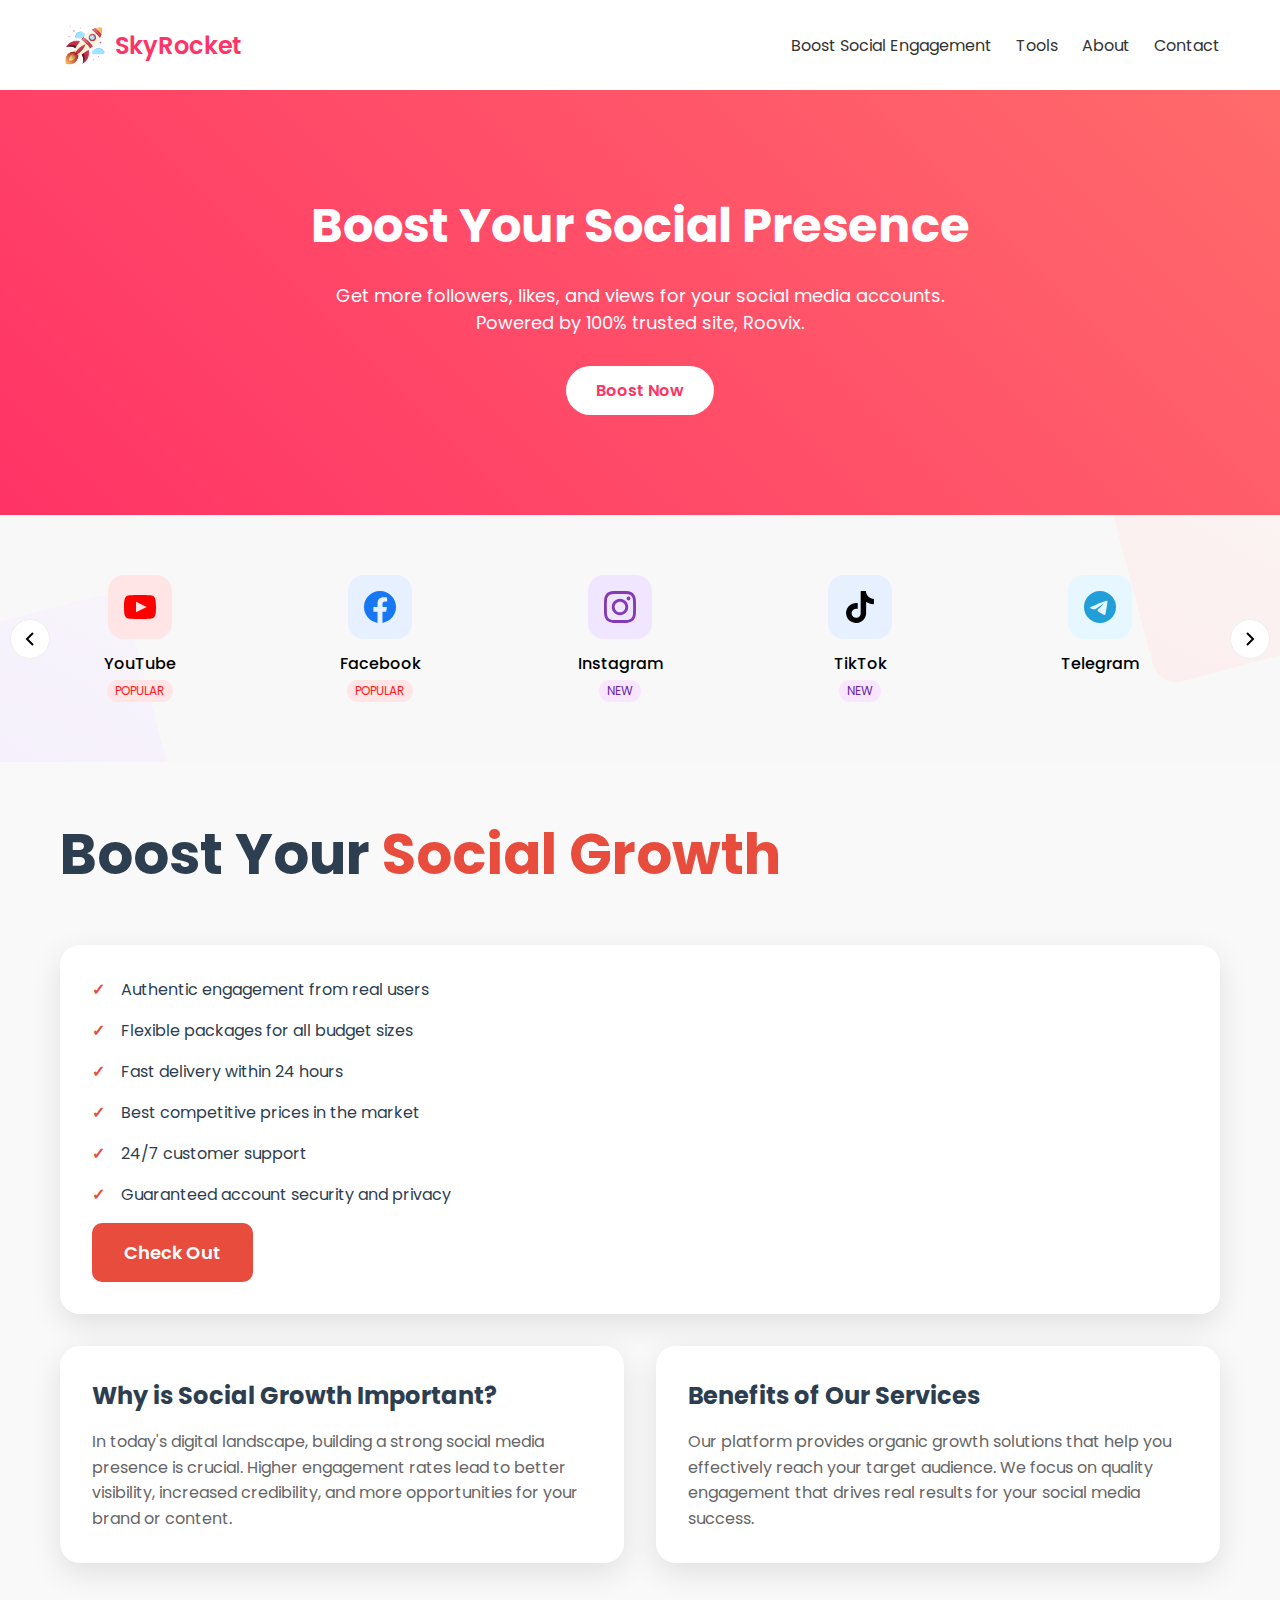
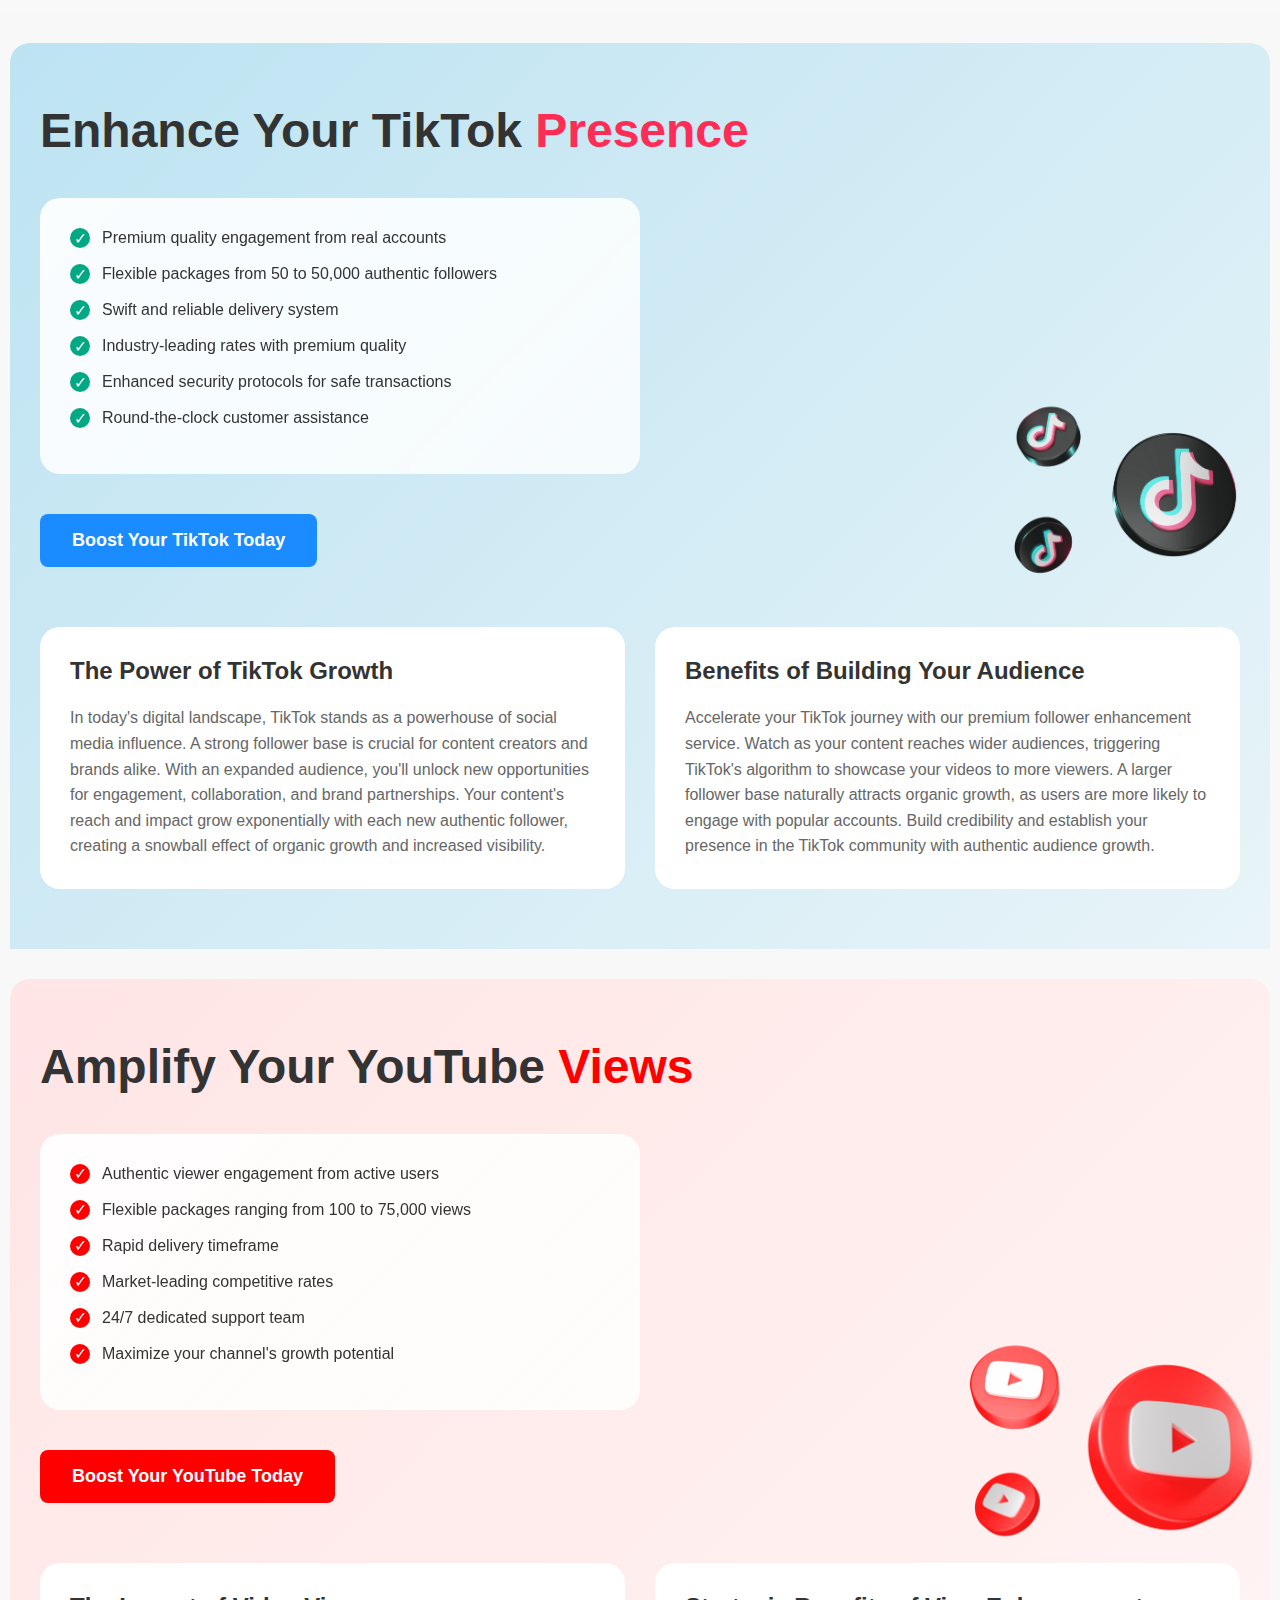
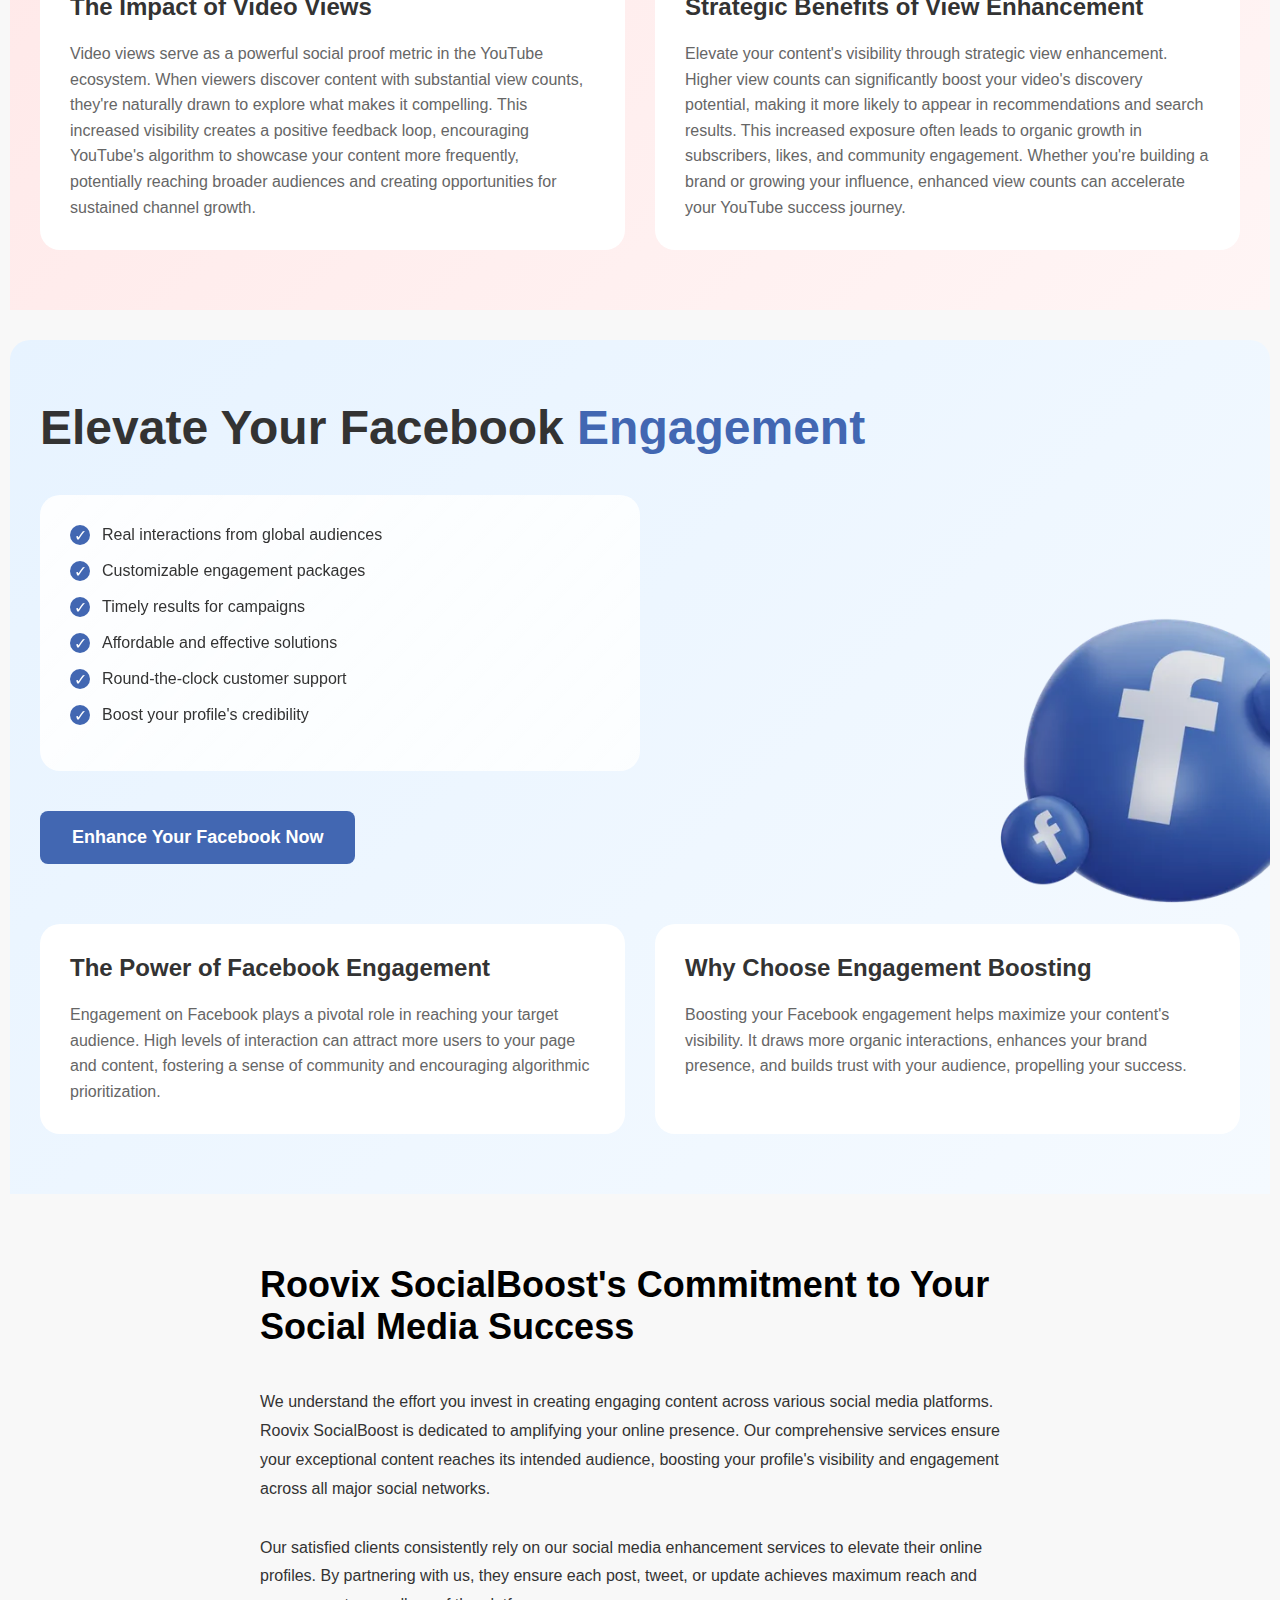
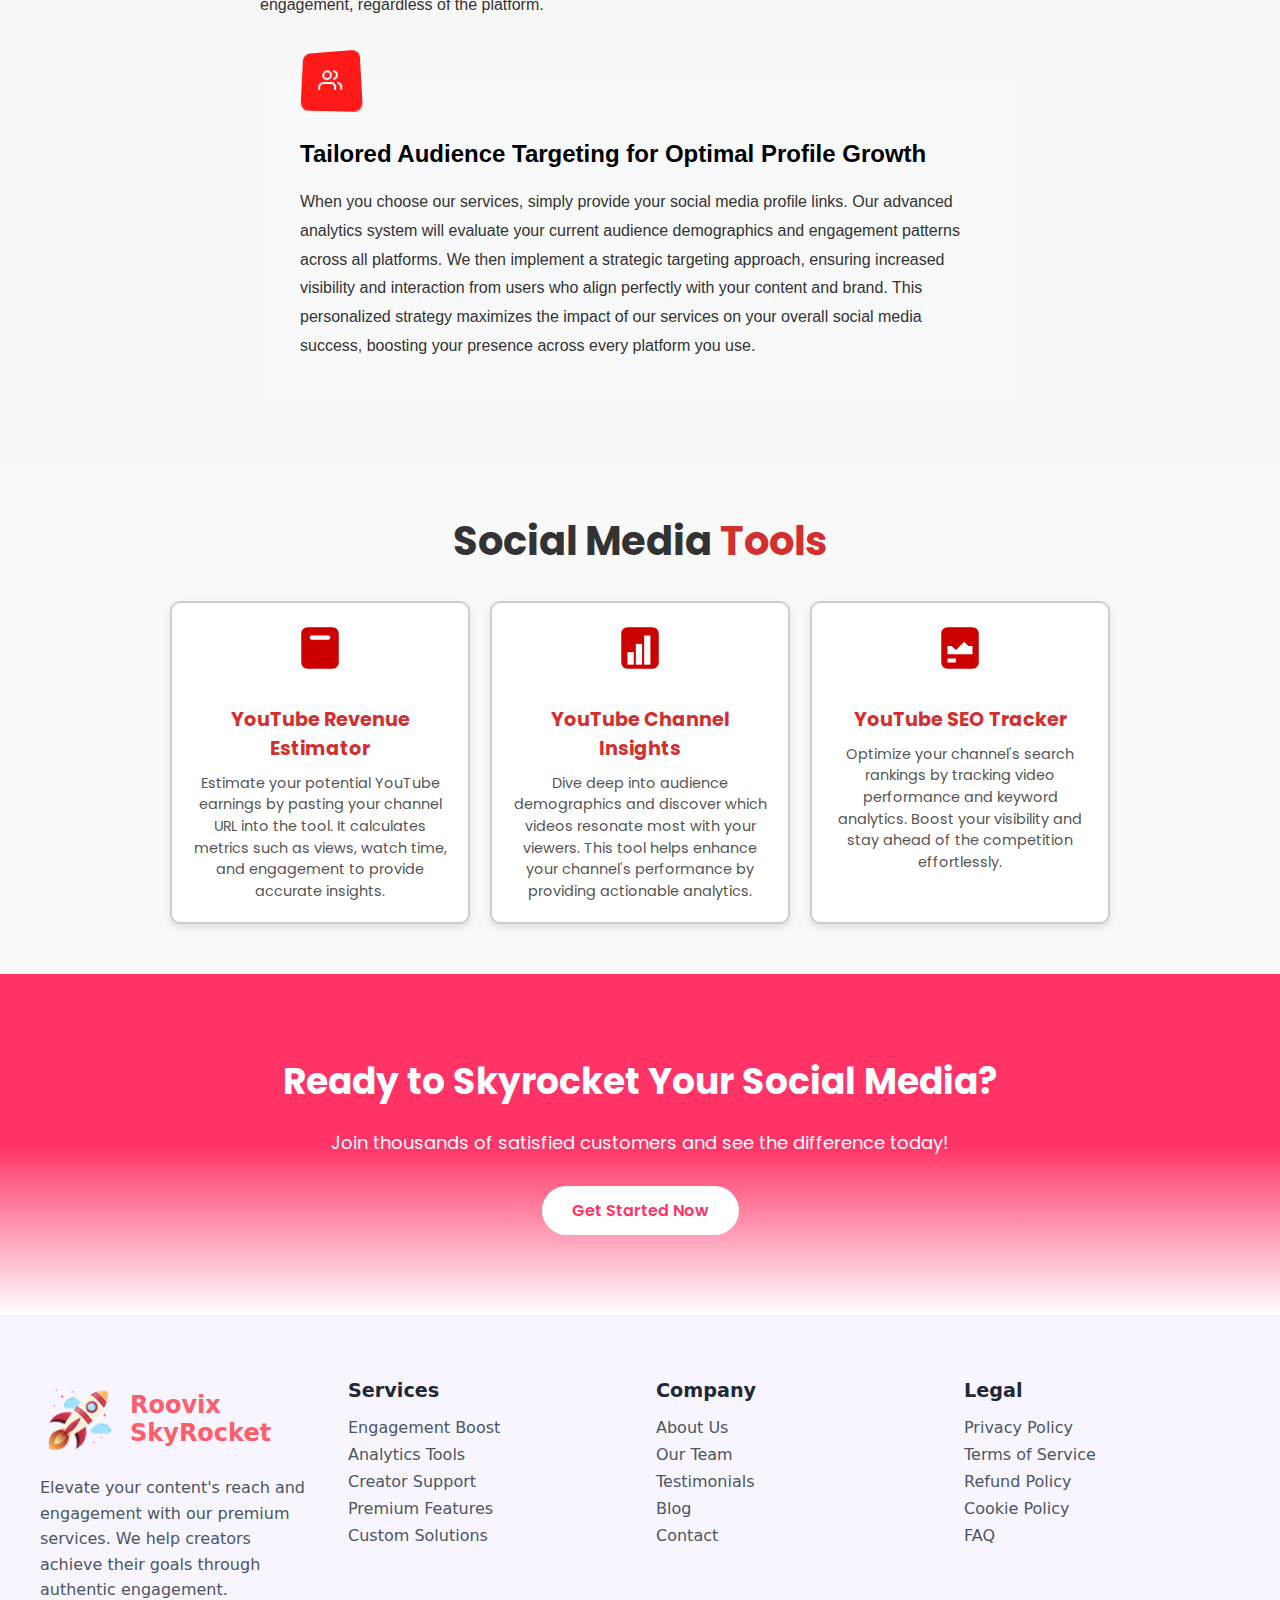
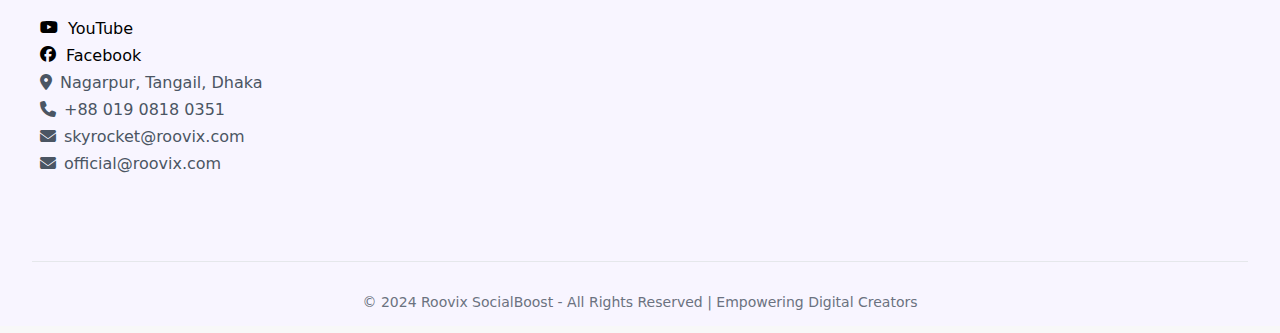
==== commit d48c0dae: "Update index.html" ====
--- a/index.html
+++ b/index.html
@@ -297,7 +297,7 @@
             </div>
         </div>
     
-        <img src="images/tik_tok_3d_logo_png.png" alt="TikTok Logo" class="tiktok-logo">
+        <img src="images/tik_tok_3d.webp" alt="TikTok Logo" class="tiktok-logo">
     </section>
 
     <section class="yt-boost-section">
--- a/styles/index.css
+++ b/styles/index.css
@@ -341,7 +341,8 @@
     font-family: Arial, sans-serif;
     position: relative;
     overflow: hidden;
-    margin: 10px;
+    margin: 30px;
+    margin-top: 30px;
     border-radius: 20px 20px 0px 0px;
 }
 
@@ -399,6 +400,7 @@
     width: 20px;
     height: 20px;
     background: #00a884;
+    color: #fff;
     border-radius: 50%;
     display: flex;
     align-items: center;
@@ -472,7 +474,7 @@
     font-family: Arial, sans-serif;
     position: relative;
     overflow: hidden;
-    margin: 10px;
+    margin: 30px;
     margin-top: 30px;
     border-radius: 20px 20px 0px 0px;
 }
@@ -605,8 +607,8 @@
     font-family: Arial, sans-serif;
     position: relative;
     overflow: hidden;
+    margin: 30px;
     margin-top: 30px;
-    margin: 10px;
     border-radius: 20px 20px 0px 0px;
 }
 
@@ -764,6 +766,18 @@
 }
 
 @media (max-width: 768px) {
+    .yt-logo {
+        top: 90px;
+        right: -100px;
+        rotate: 90deg;
+    }
+    .tiktok-logo {
+        top: 50px;
+        right: -80px;
+        rotate: 70deg;
+    }
+}
+@media (max-width: 768px) {
     .introduce-our-service h1 {
         font-size: 2.5rem;
     }
@@ -771,4 +785,10 @@
     .introduce-our-service .info-grid {
         grid-template-columns: 1fr;
     }
-}+}
+@media (max-width: 1340px) {
+    .fb-boost-section, .yt-boost-section, .tiktok-section{
+        margin: 10px;
+        margin-top: 30px;
+    }
+}
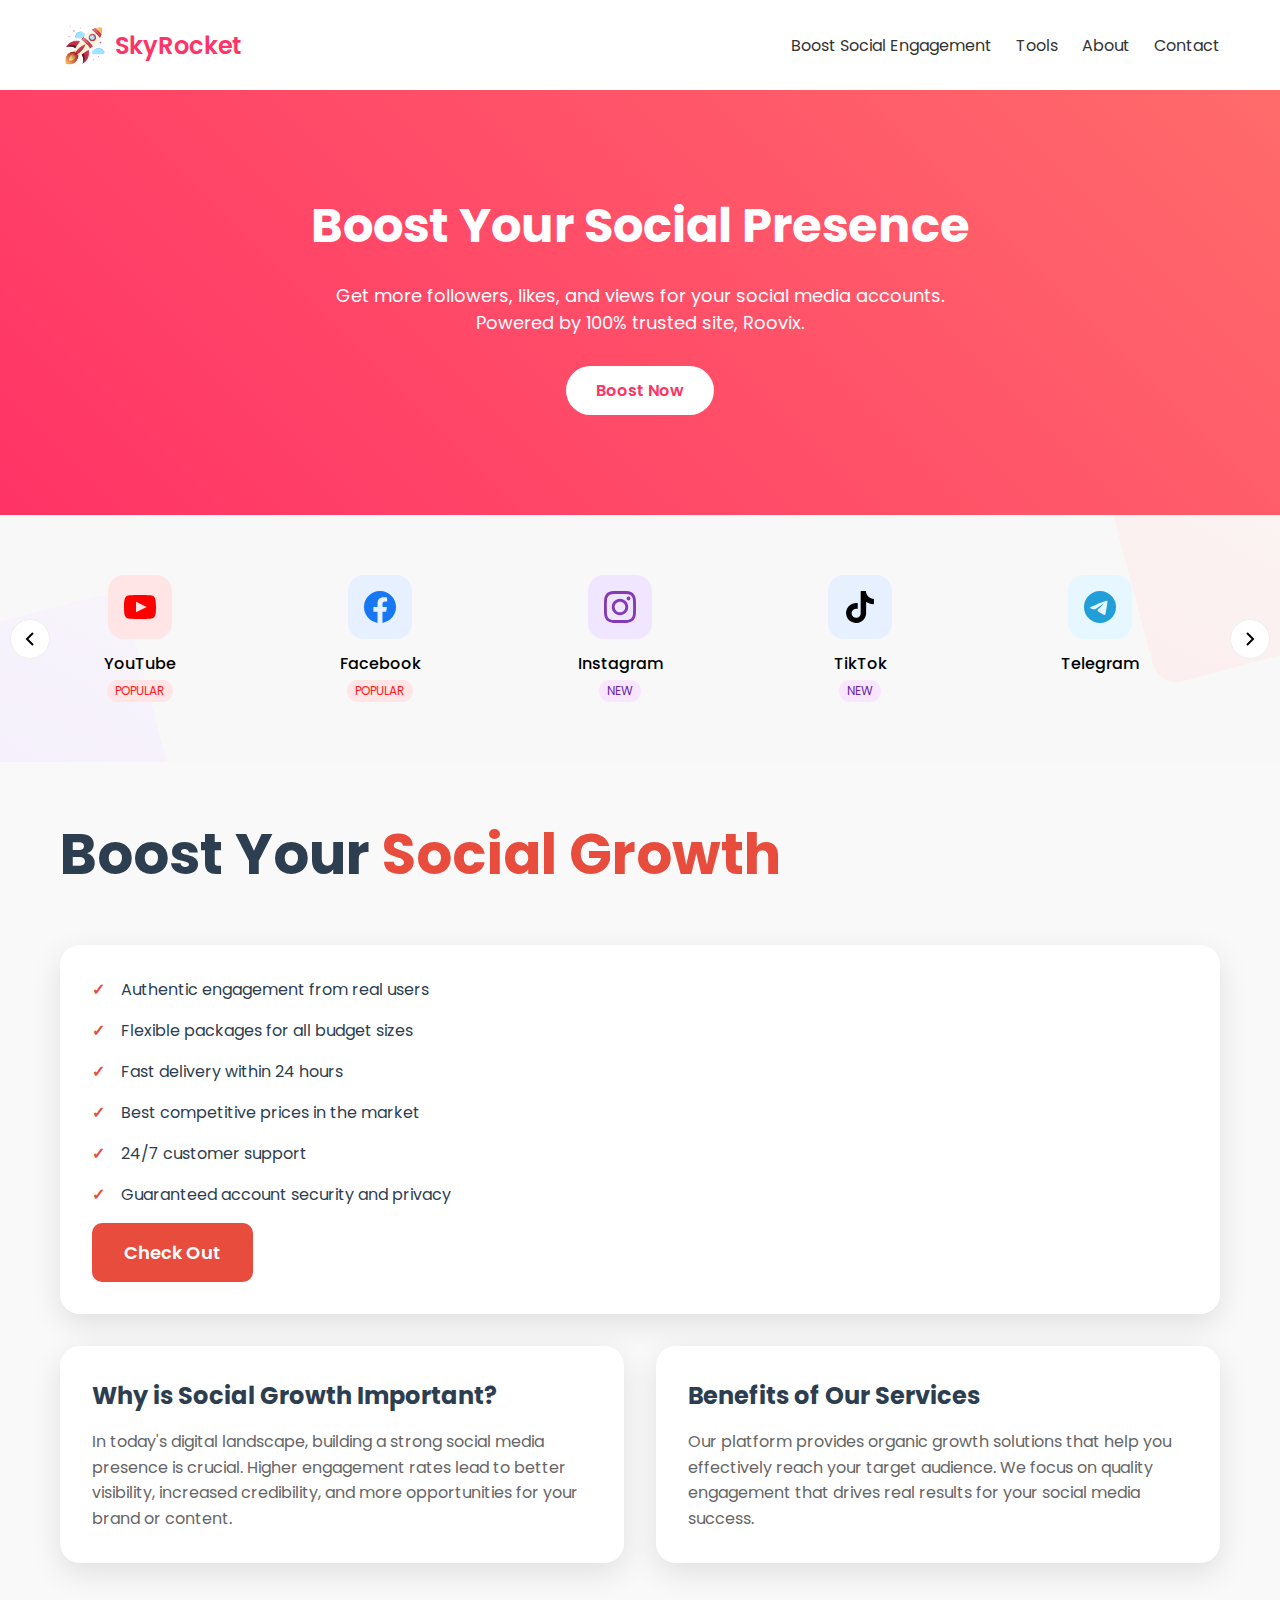
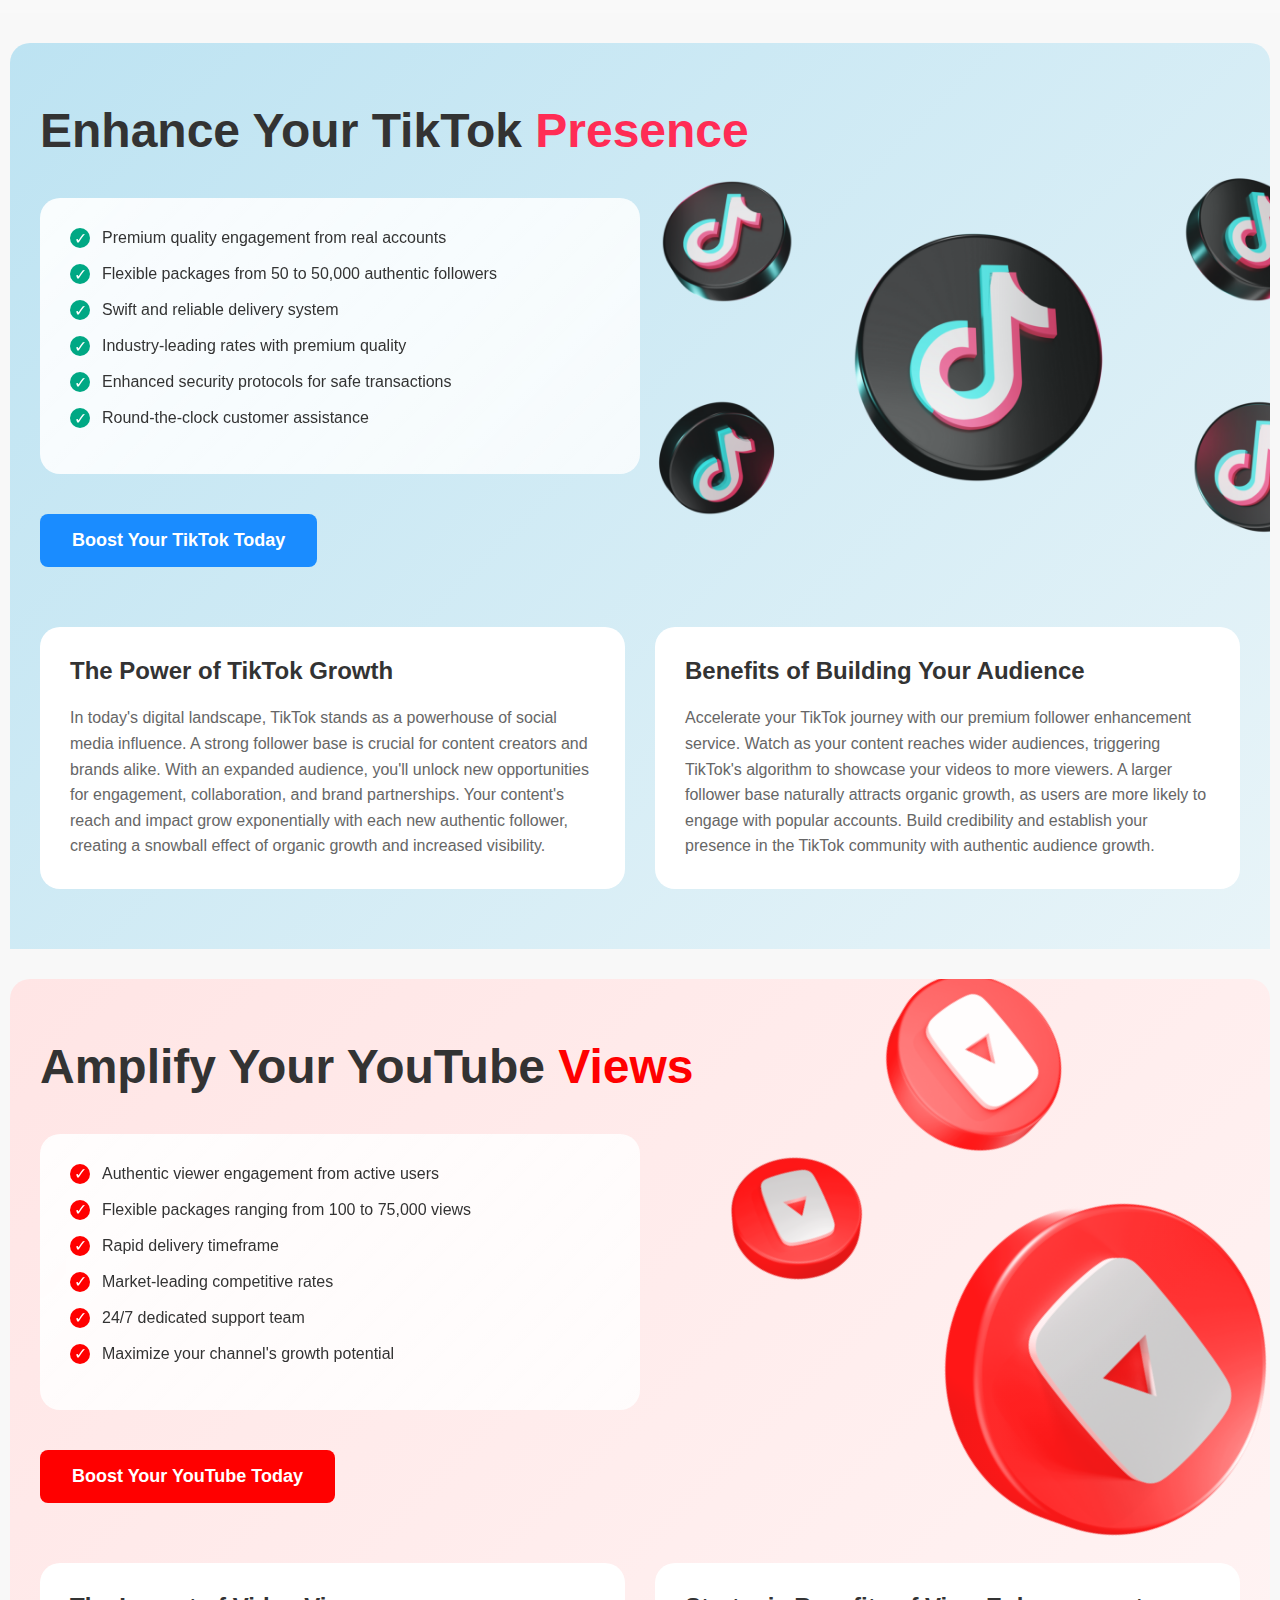
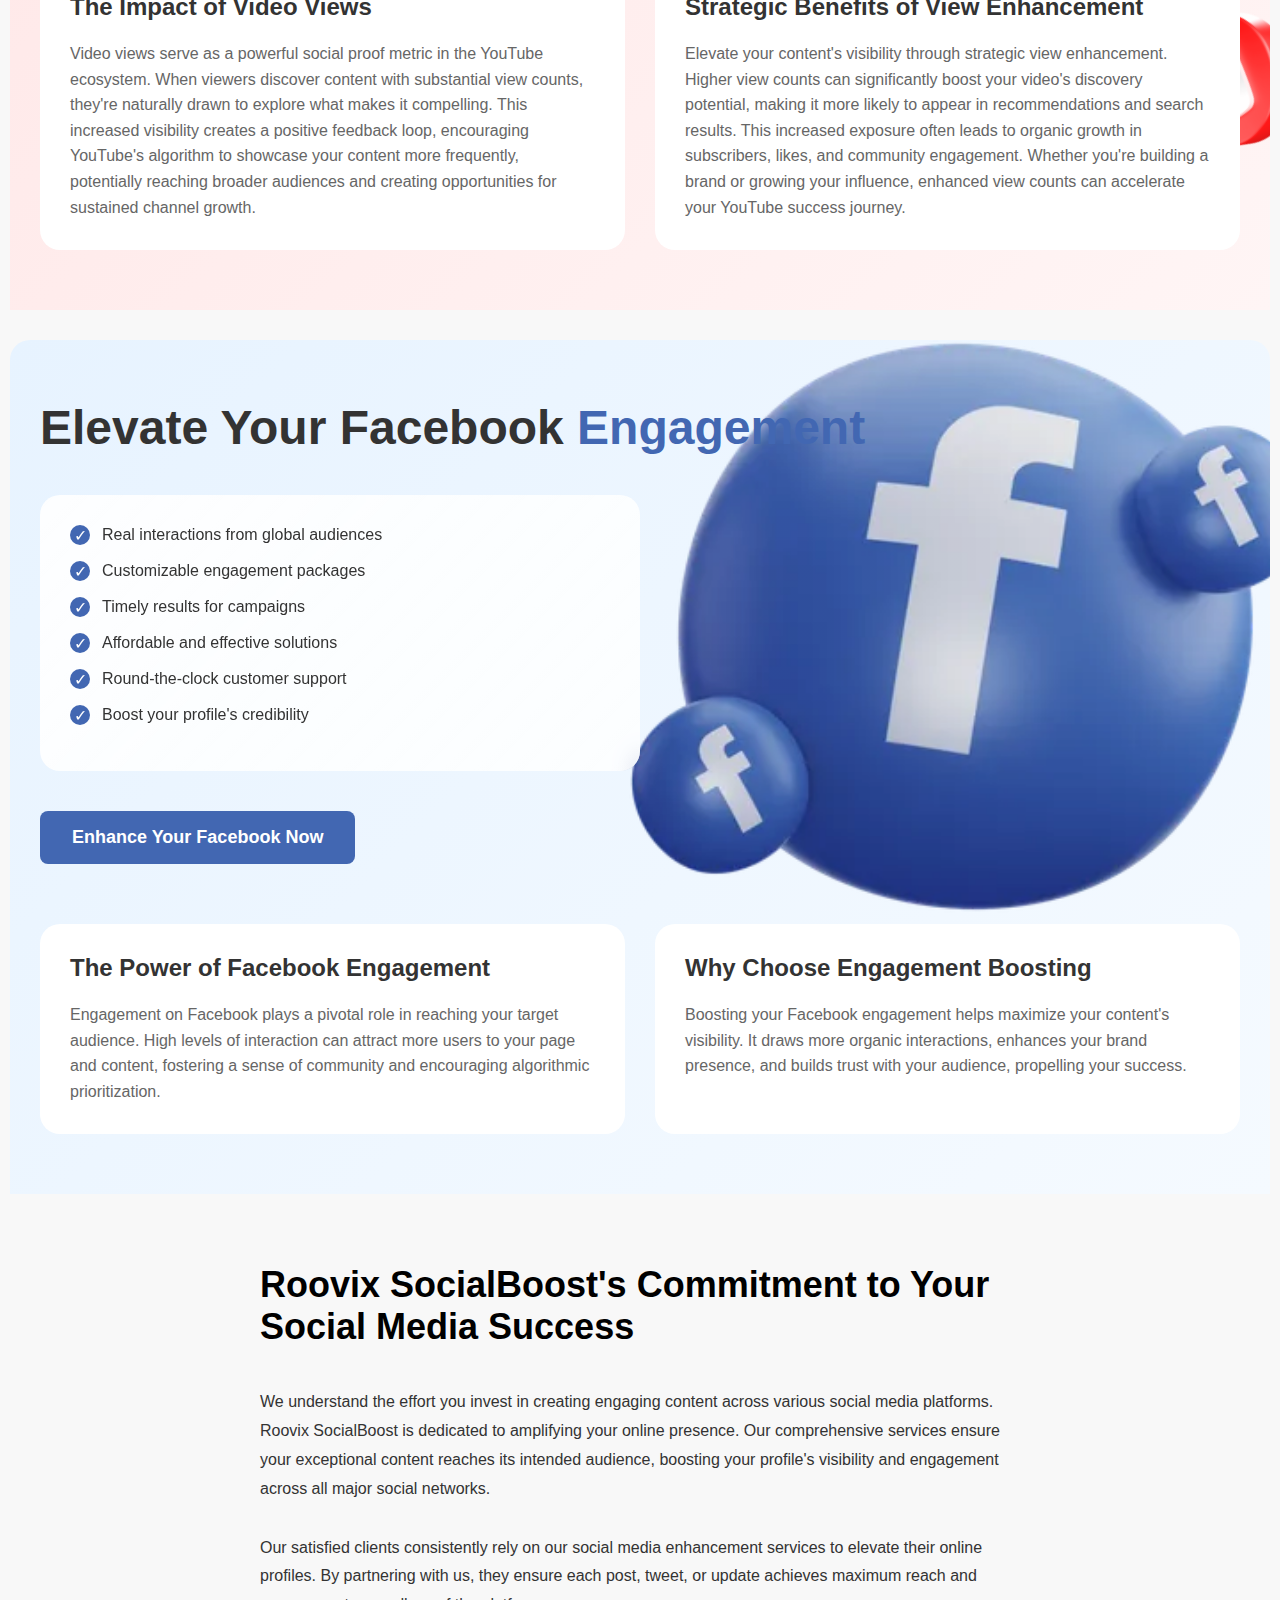
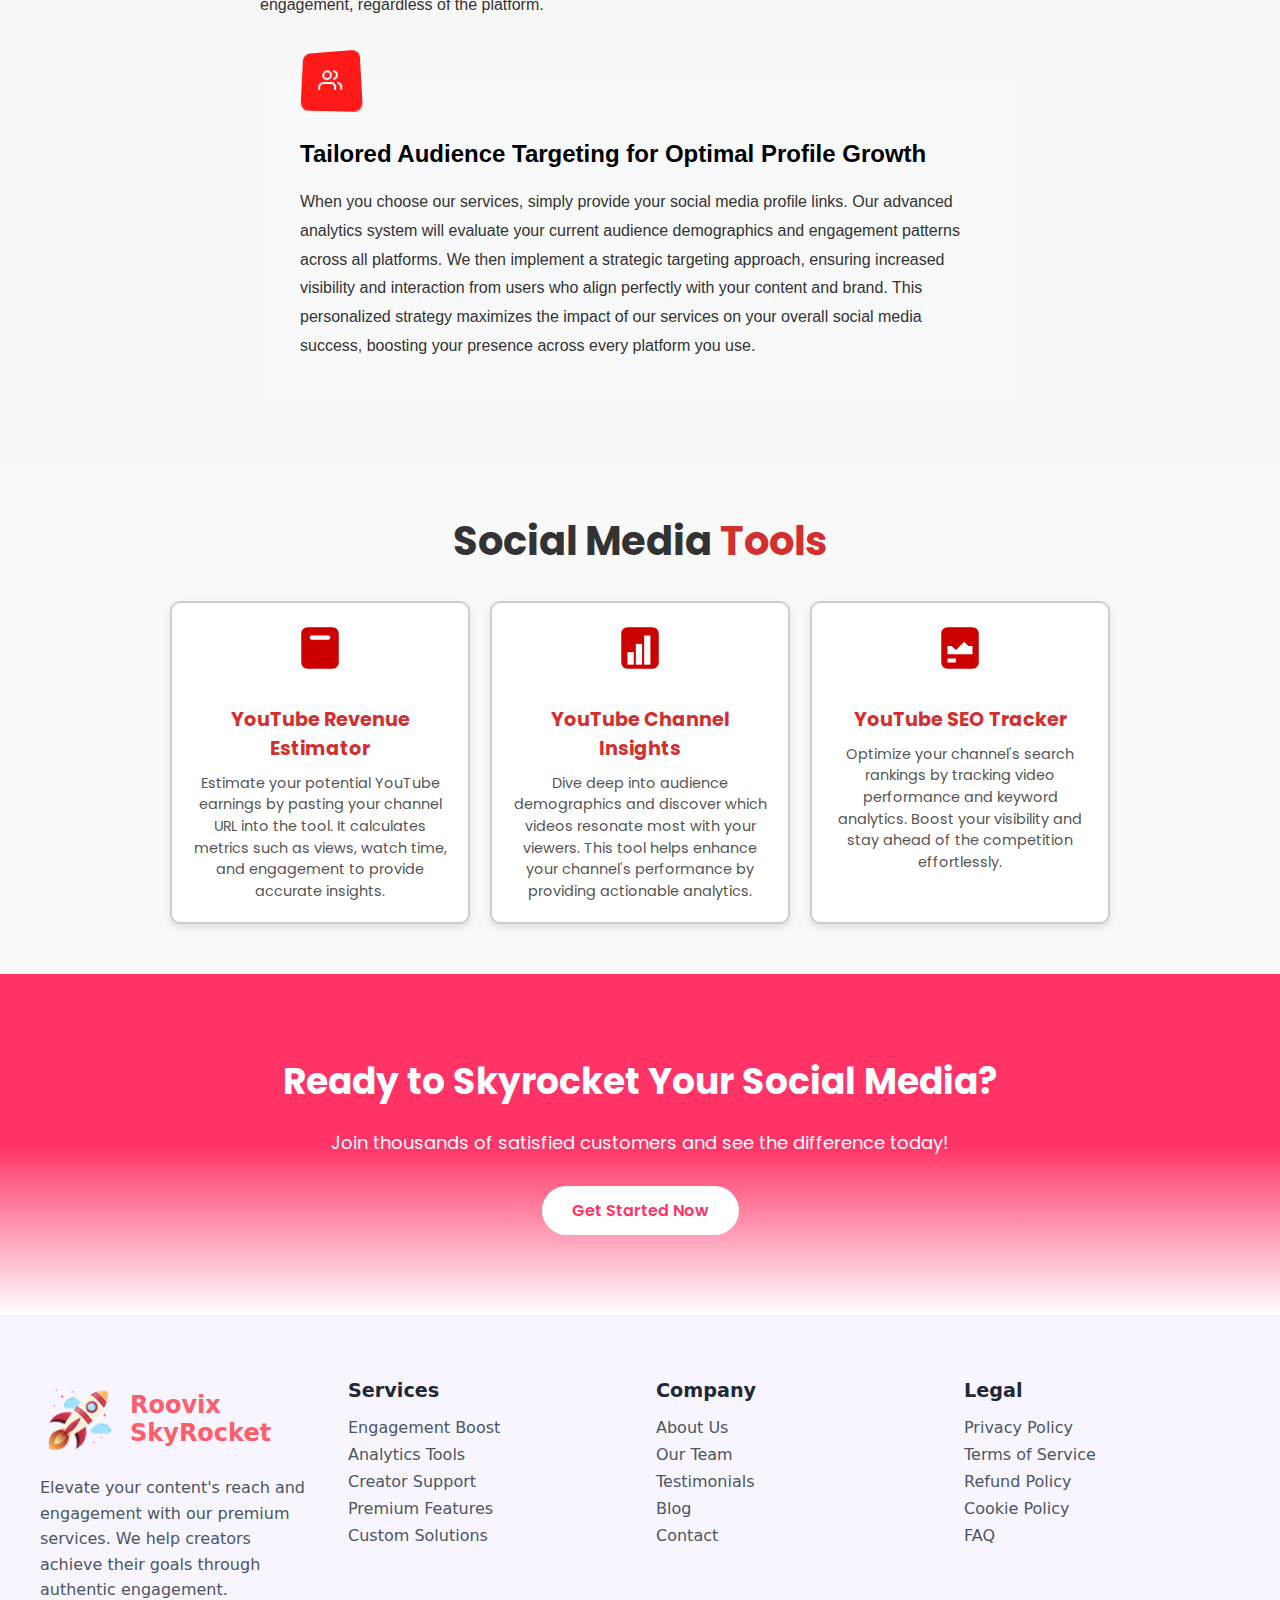
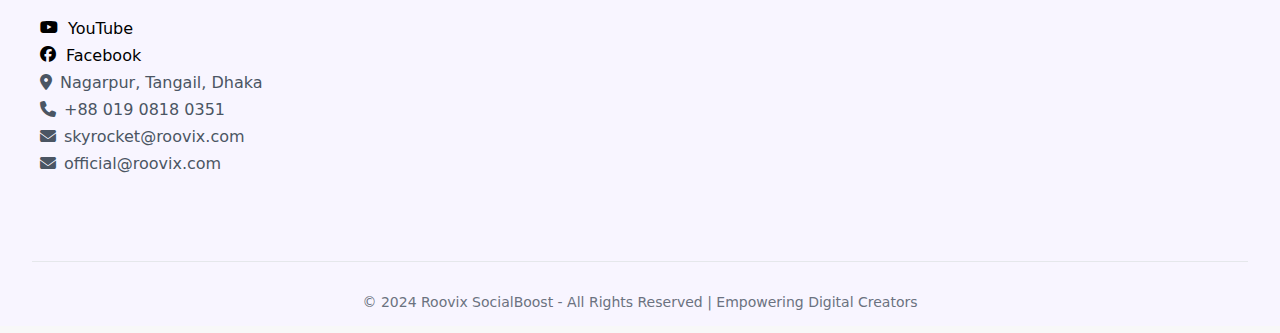
==== commit 80303dcb: "Update index.html" ====
--- a/index.html
+++ b/index.html
@@ -428,6 +428,7 @@
         </div>
     
         <img src="images/facebook_logo_3d_png.webp" alt="Facebook Logo" class="fb-logo">
+        <img src="images/facebook_logo_3d_png.webp" alt="Facebook Logo" class="fb-logo fb-logo2">
     </section>
 
     <section class="guarantee-section" style="padding: 60px 20px; font-family: Arial, sans-serif;">
--- a/styles/index.css
+++ b/styles/index.css
@@ -450,10 +450,10 @@
 
 .tiktok-logo {
     position: absolute;
-    top: 50%;
+    top: 35%;
     right: -100px;
     transform: translateY(-50%);
-    width: 400px;
+    width: 800px;
     opacity: 0.9;
 }
 
@@ -583,10 +583,11 @@
 
 .yt-logo {
     position: absolute;
-    top: 50%;
+    top: 35%;
     right: -100px;
     transform: translateY(-50%);
-    width: 400px;
+    rotate: 45deg;
+    width: 800px;
     opacity: 0.9;
 }
 
@@ -716,11 +717,14 @@
 
 .fb-logo {
     position: absolute;
-    top: 50%;
+    top: 35%;
     right: -100px;
     transform: translateY(-50%);
-    width: 400px;
+    width: 800px;
     opacity: 0.9;
+}
+.fb-logo2 {
+    display: none;
 }
 
 @media (max-width: 768px) {
@@ -765,16 +769,36 @@
     }
 }
 
+@media (max-width: 1080px) {
+    .fb-logo {
+        width: 600px;
+    }
+}
 @media (max-width: 768px) {
     .yt-logo {
         top: 90px;
         right: -100px;
         rotate: 90deg;
+        width: 400px;
     }
     .tiktok-logo {
         top: 50px;
         right: -80px;
         rotate: 70deg;
+        width: 400px;
+    }
+    .fb-logo {
+        top: 40%;
+        rotate: 180deg;
+        transform: rotateX(180deg);
+        width: 400px;
+    }
+    .fb-logo2 {
+        display: block;
+        width: 250px;
+        top: 10px;
+        opacity: 0.5;
+        filter: blur(1px);
     }
 }
 @media (max-width: 768px) {
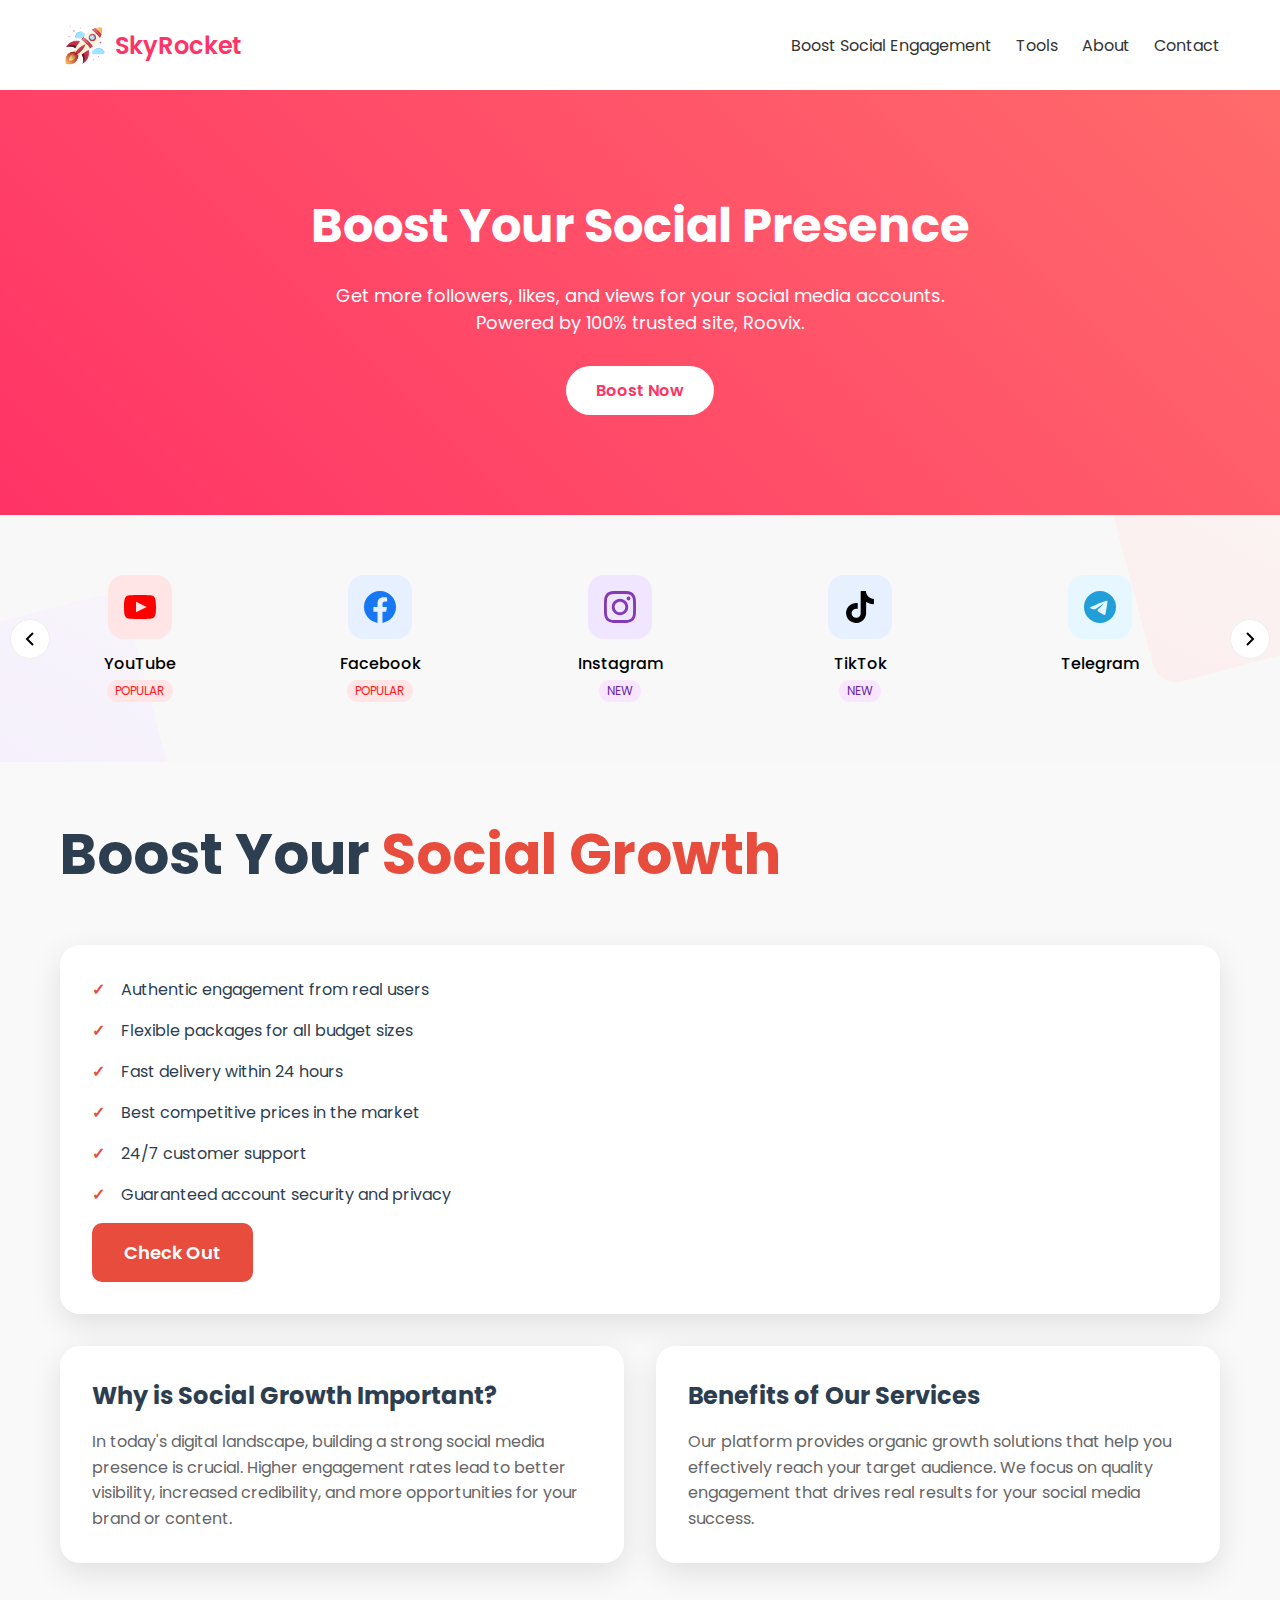
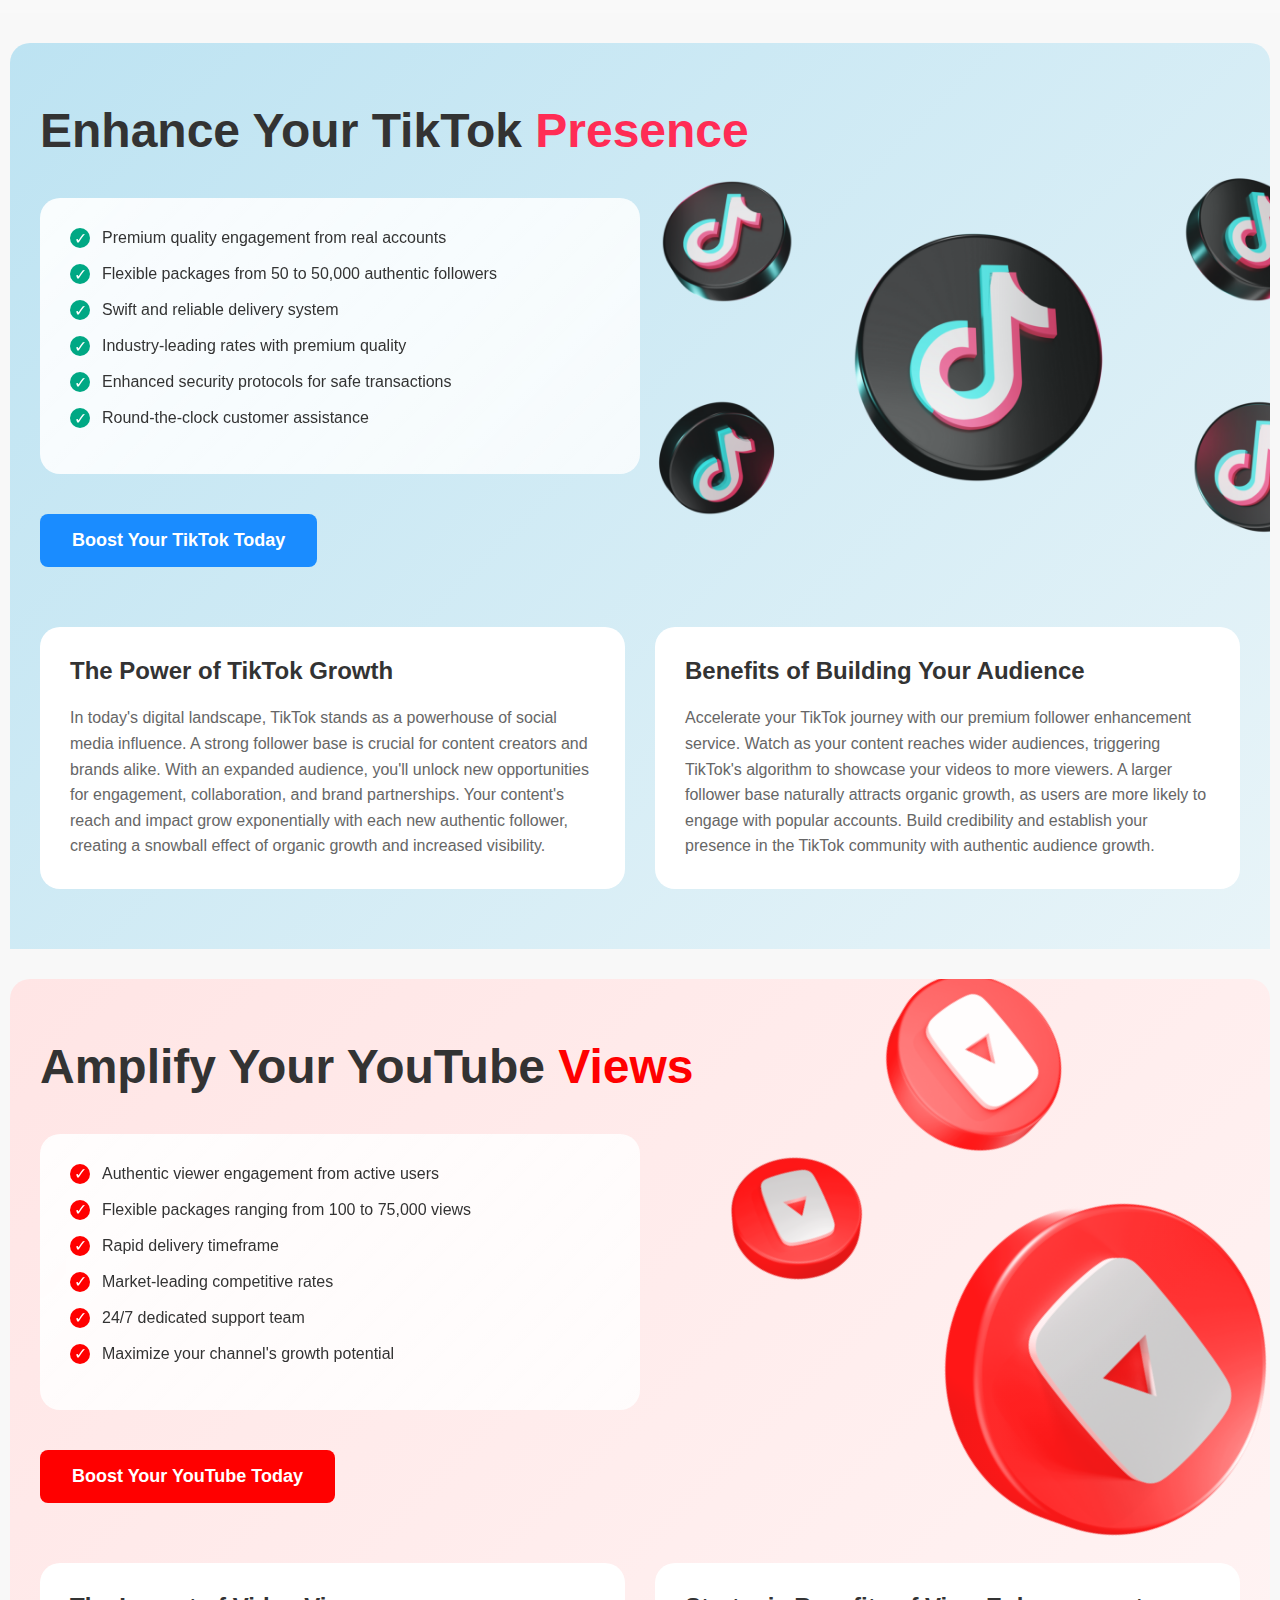
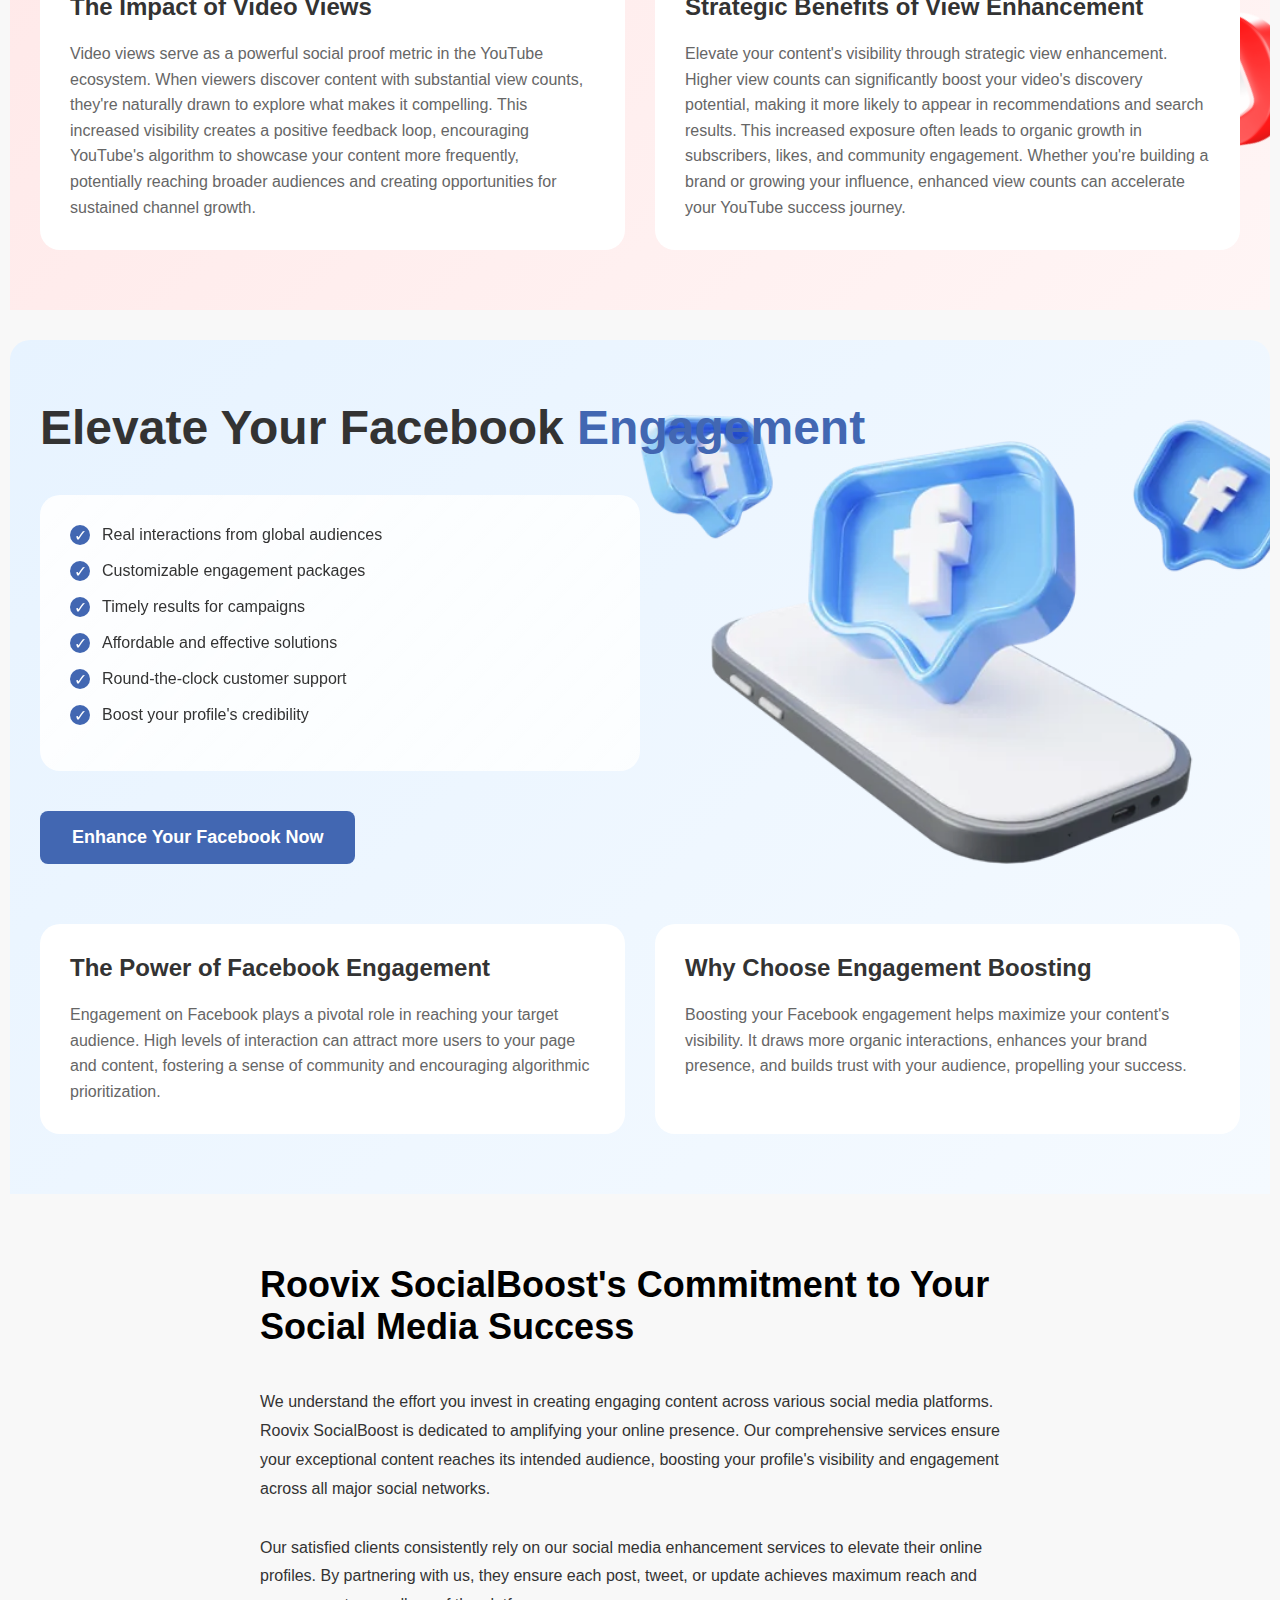
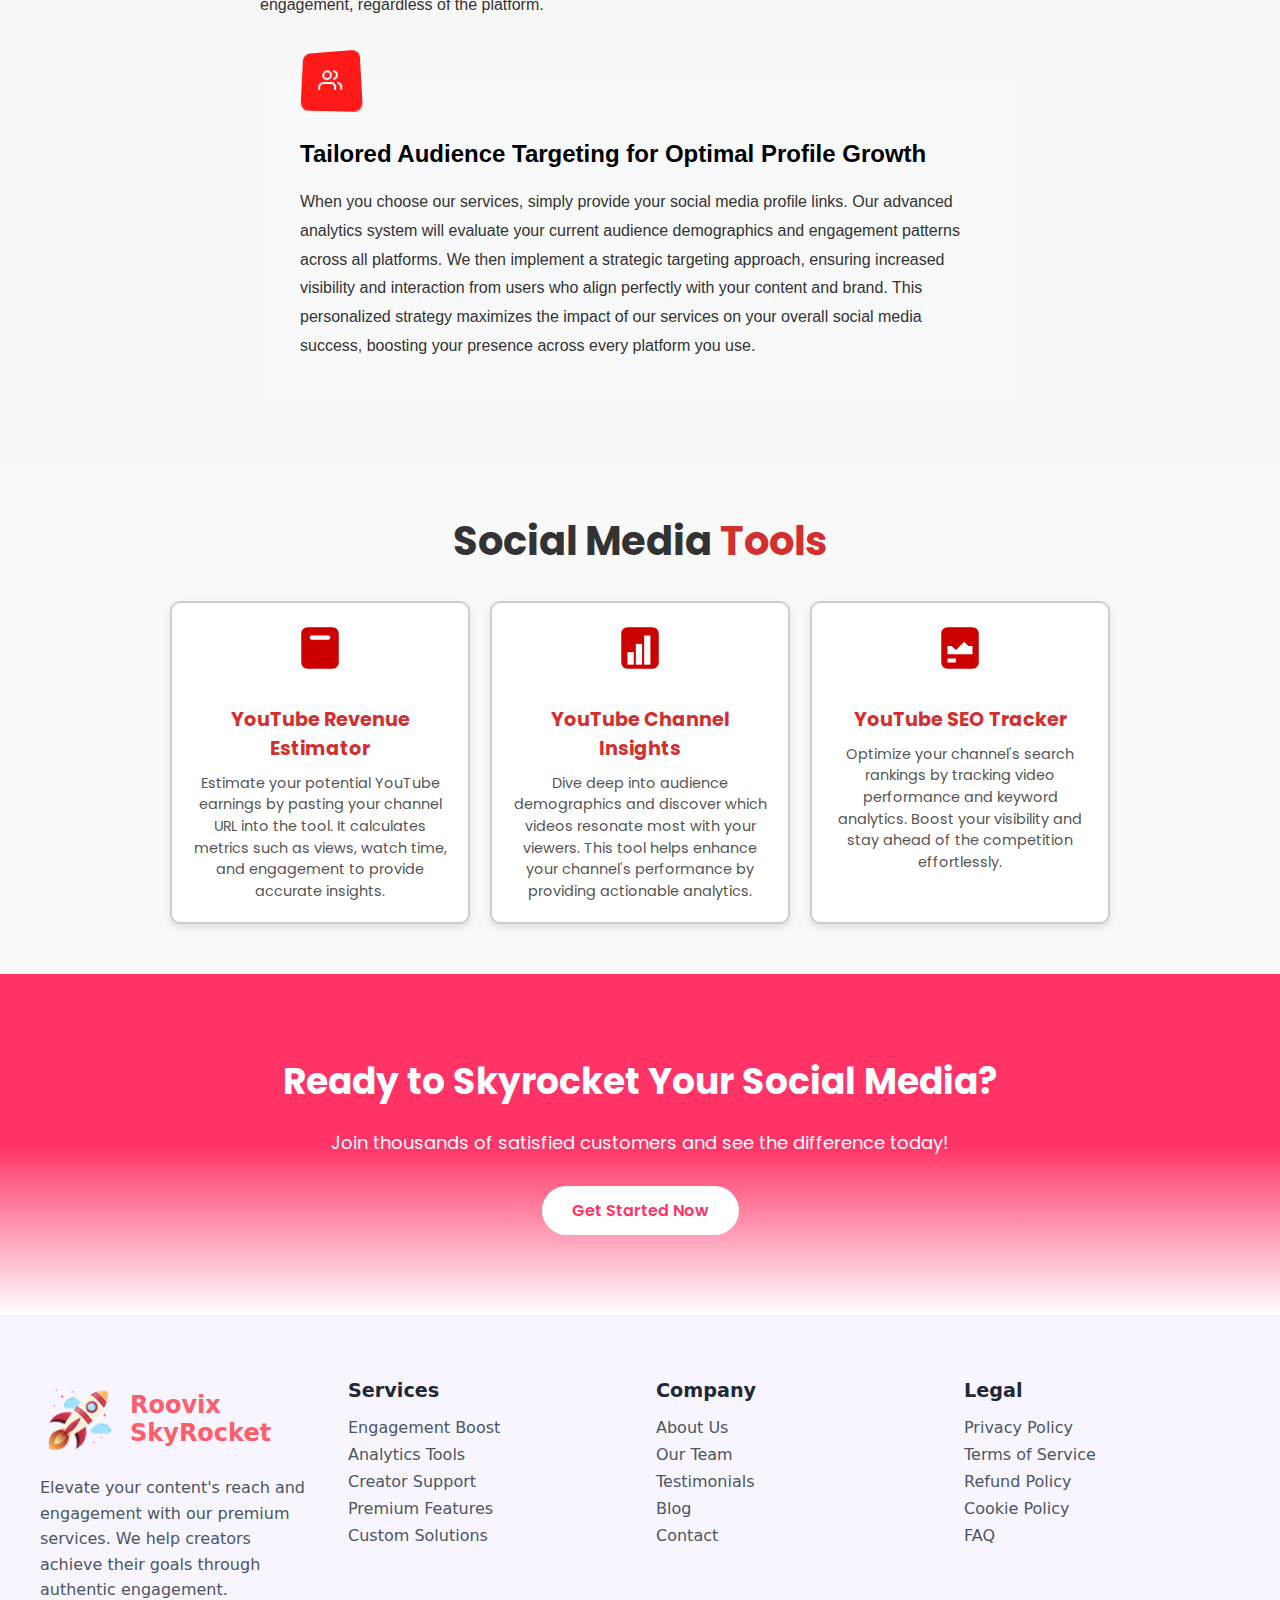
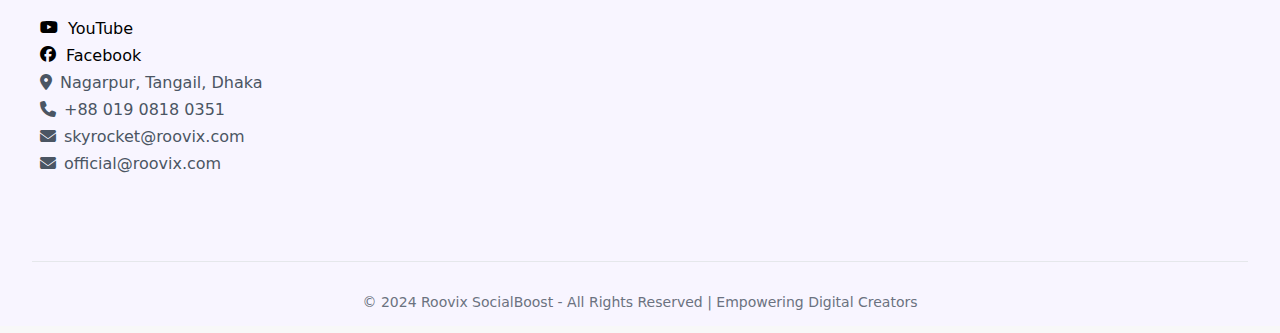
==== commit 9e4c48e8: "Update index.html" ====
--- a/index.html
+++ b/index.html
@@ -427,7 +427,7 @@
             </div>
         </div>
     
-        <img src="images/facebook_logo_3d_png.webp" alt="Facebook Logo" class="fb-logo">
+        <img src="images/facebook_3d_png.webp" alt="Facebook Logo" class="fb-logo">
         <img src="images/facebook_logo_3d_png.webp" alt="Facebook Logo" class="fb-logo fb-logo2">
     </section>
 
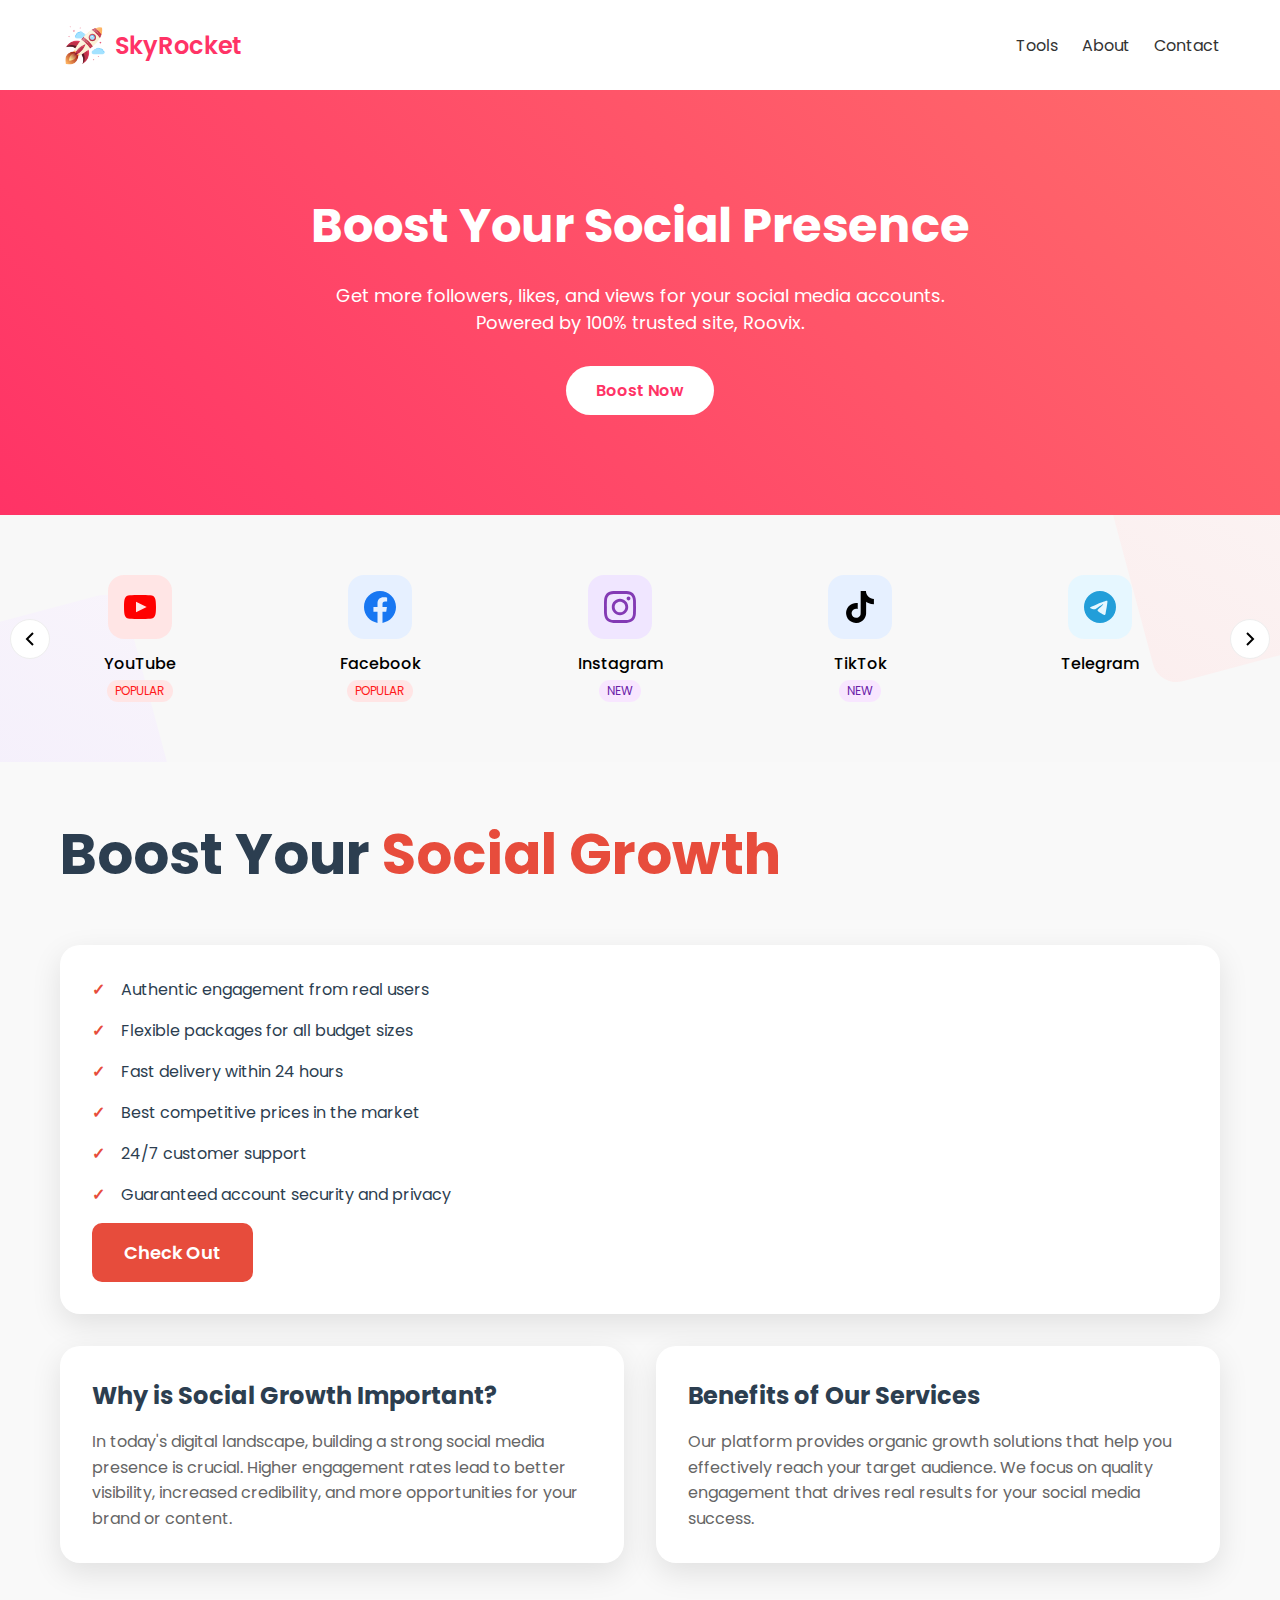
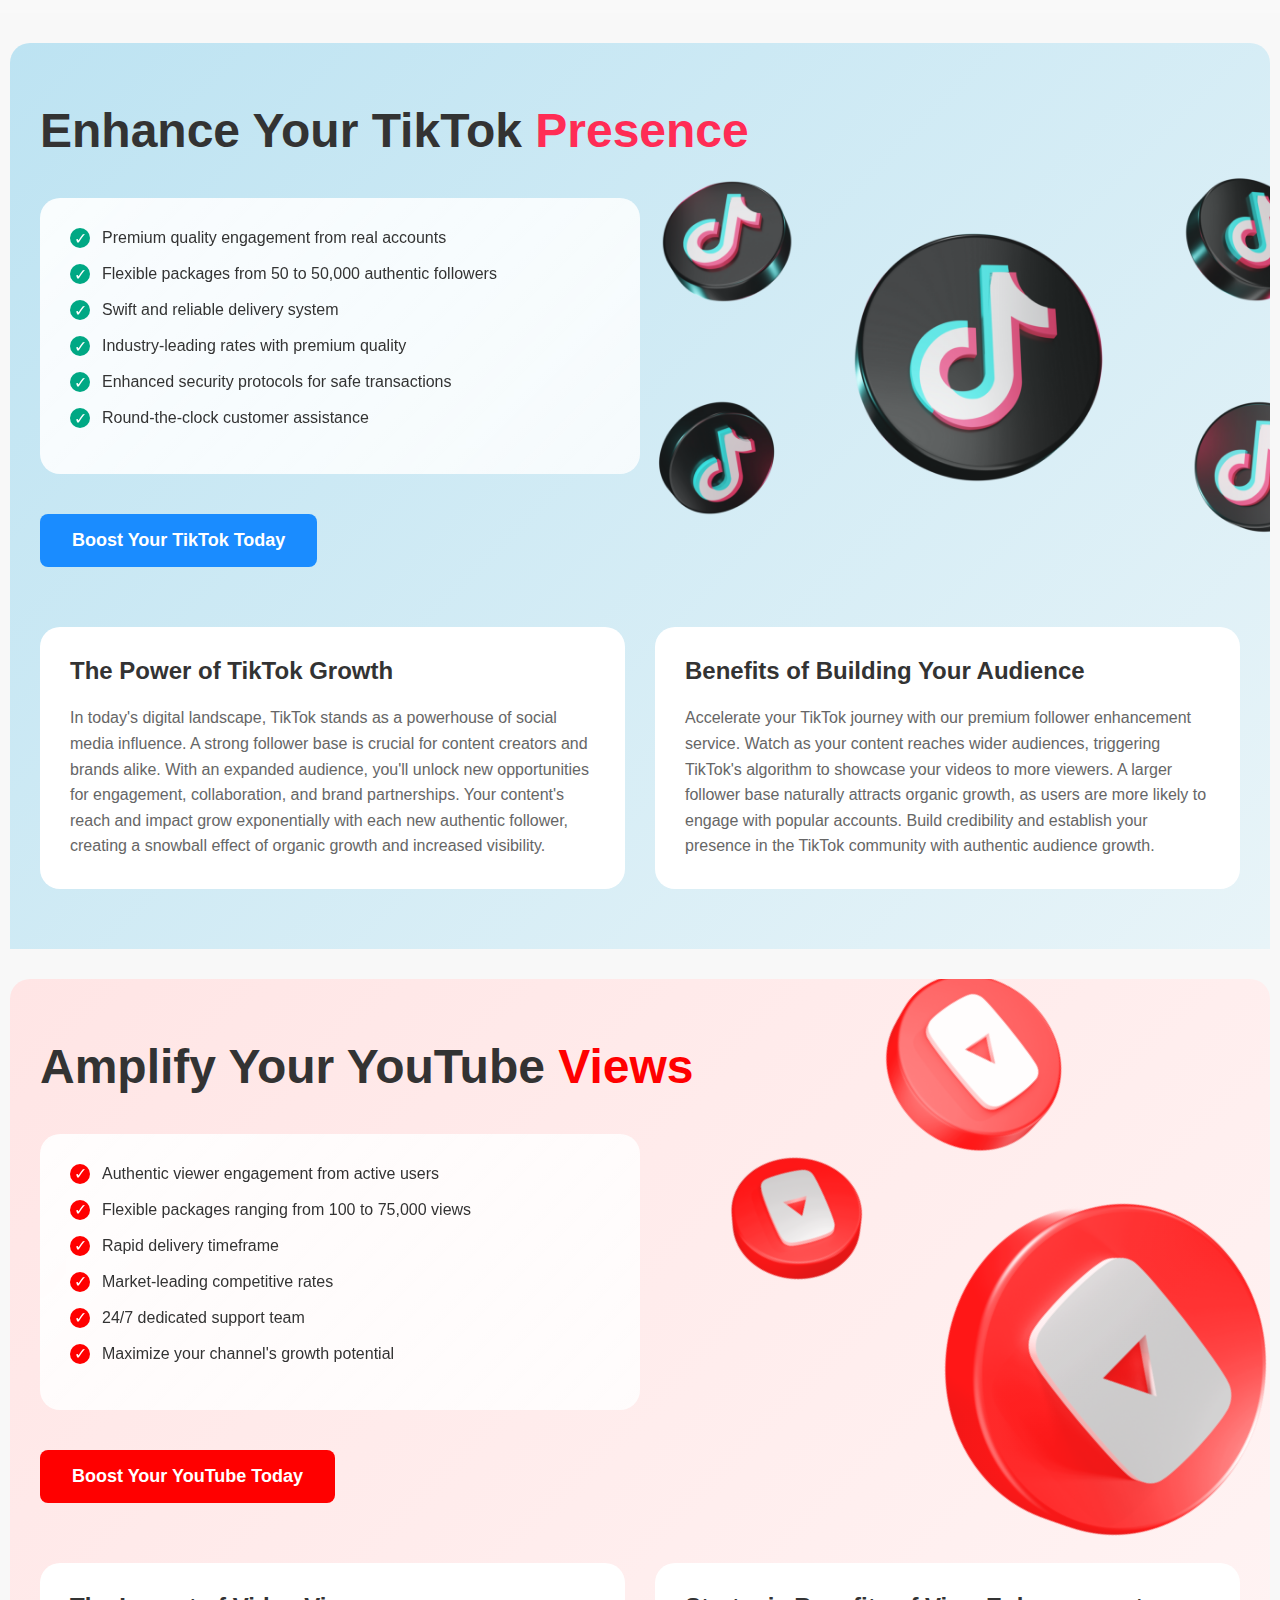
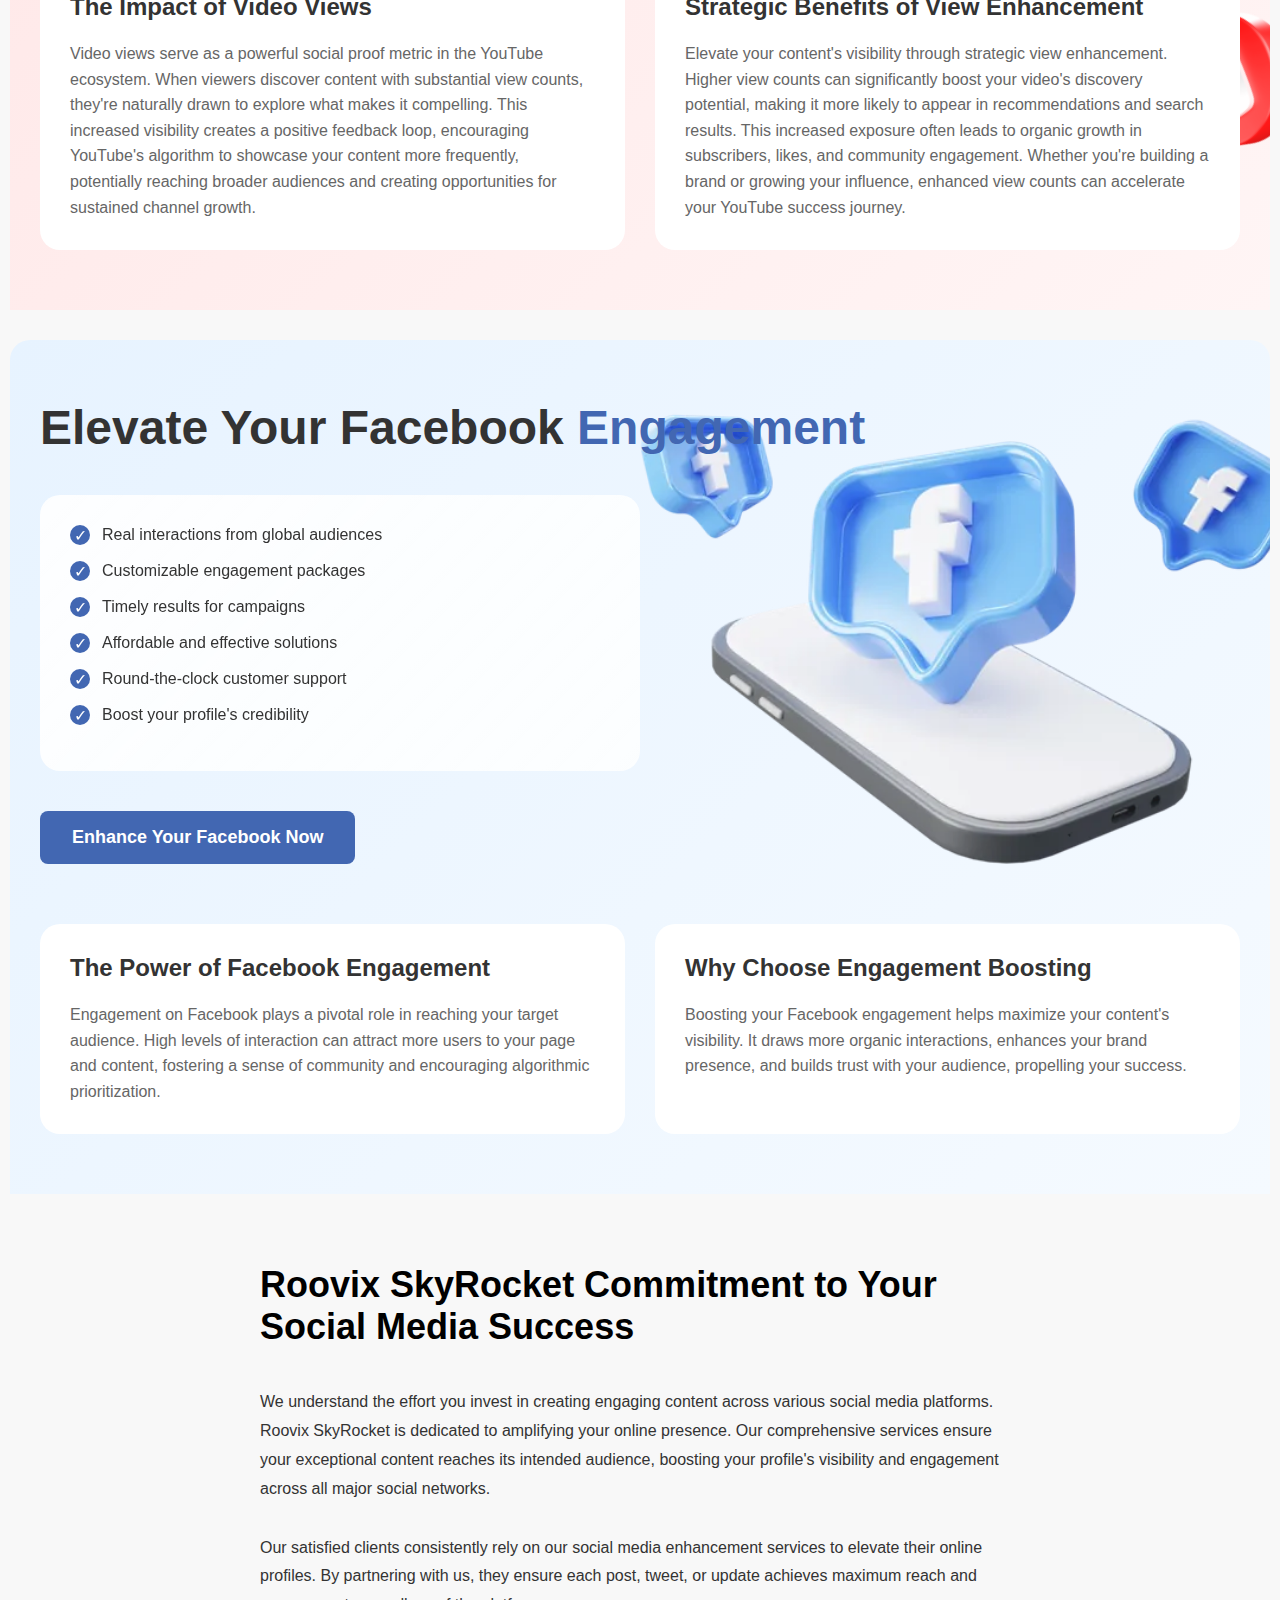
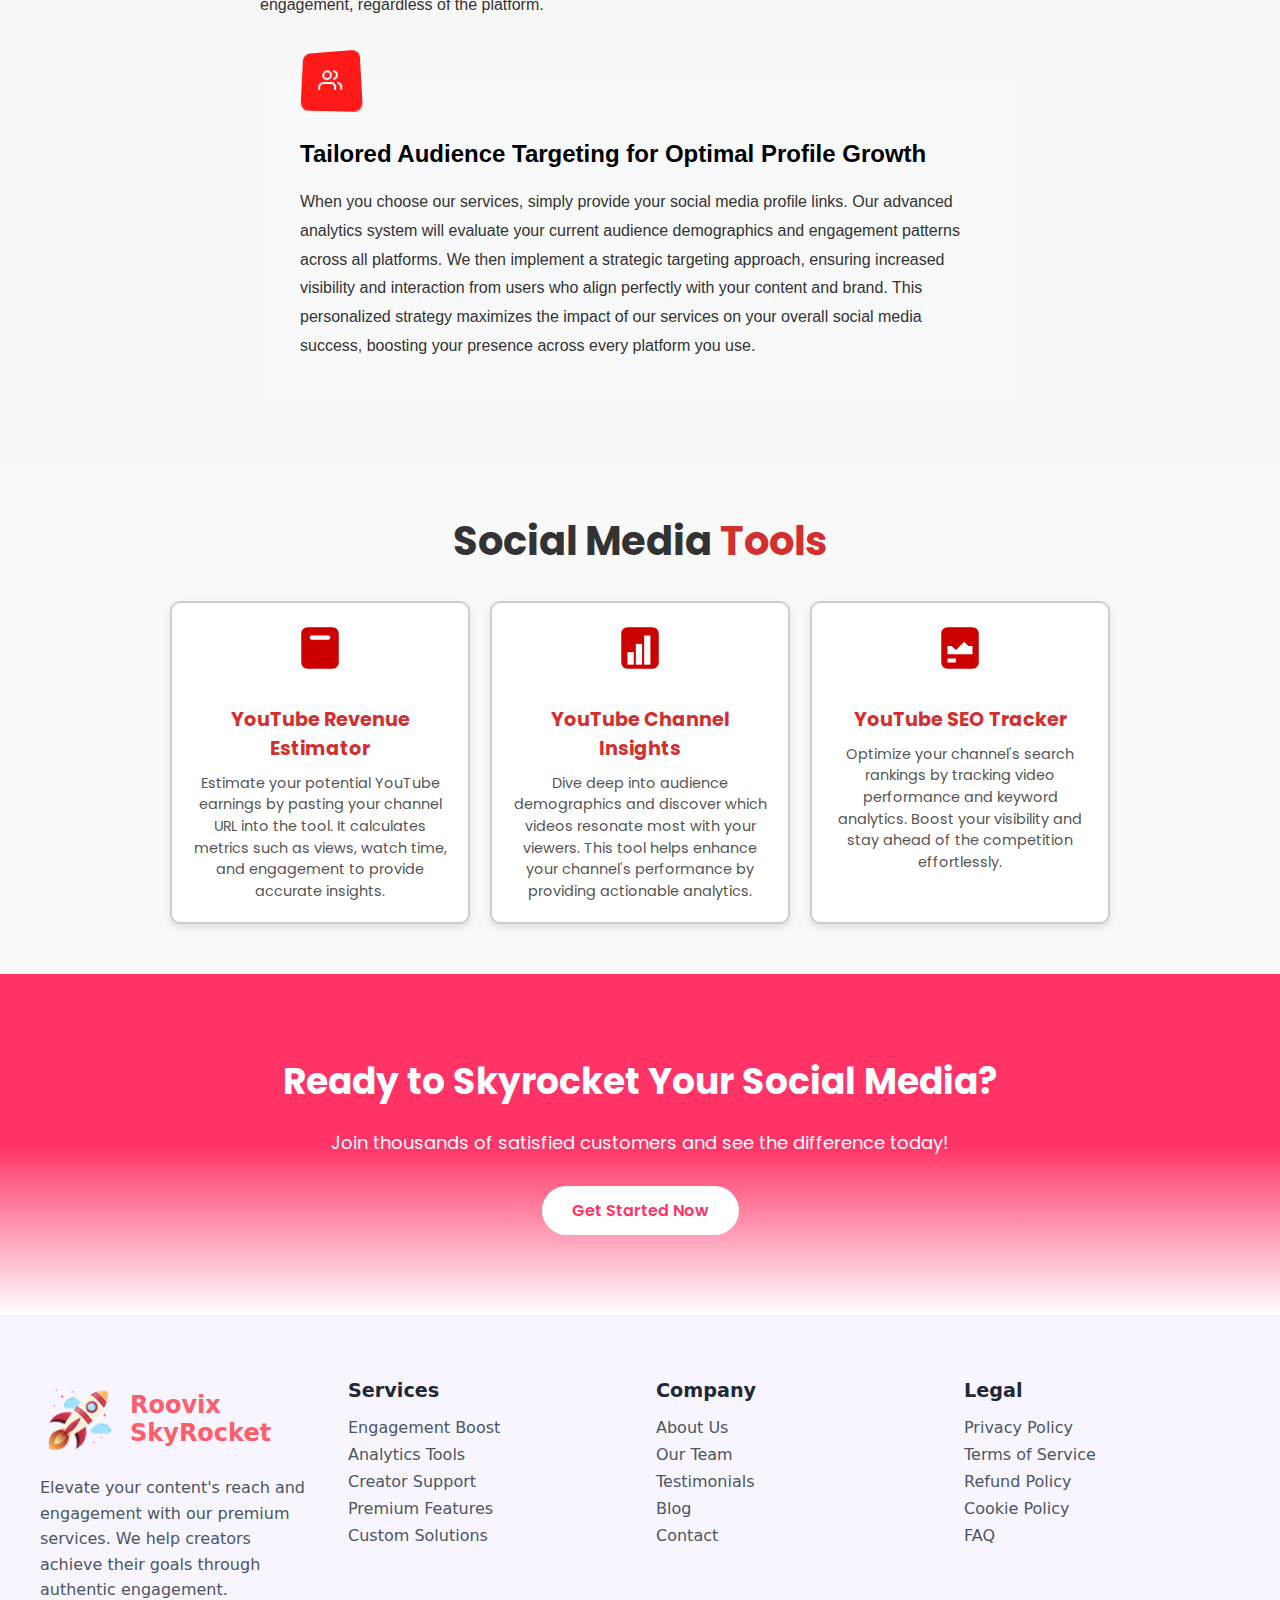
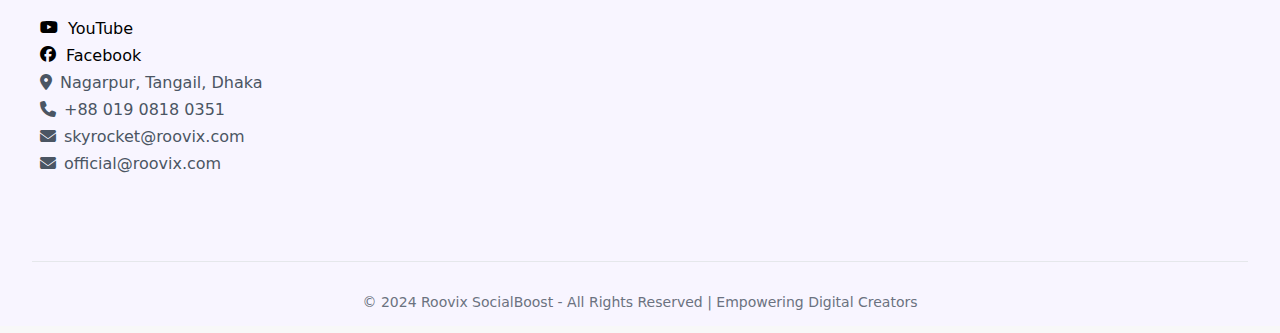
==== commit 750a6751: "Update index.html" ====
--- a/index.html
+++ b/index.html
@@ -3,7 +3,7 @@
 <head>
     <meta charset="UTF-8">
     <meta name="viewport" content="width=device-width, initial-scale=1.0">
-    <title>Roovix Social Boost - Boost Your Social Presence</title>
+    <title>SkyRocket - Boost Your Social Profiles</title>
 
     <!-- link to font awesome -->
     <link rel="stylesheet" href="https://cdnjs.cloudflare.com/ajax/libs/font-awesome/6.7.2/css/all.min.css" integrity="sha512-Evv84Mr4kqVGRNSgIGL/F/aIDqQb7xQ2vcrdIwxfjThSH8CSR7PBEakCr51Ck+w+/U6swU2Im1vVX0SVk9ABhg==" crossorigin="anonymous" referrerpolicy="no-referrer" />
@@ -22,7 +22,6 @@
                 <div class="logo"><img src="images/logo.png" alt="Roovix Social Boost Logo"><span>SkyRocket</span></div>
                 <button id="nav_toggle"><i id="nav_toggle_icon" class="fa-solid fa-bars-staggered"></i></button>
                 <div class="nav-links">
-                    <a href="#services">Boost Social Engagement</a>
                     <a href="#social-media-tools">Tools</a>
                     <a href="#about">About</a>
                     <a href="#contact">Contact</a>
@@ -36,7 +35,7 @@
             <h1>Boost Your Social Presence</h1>
             <p>Get more followers, likes, and views for your social media accounts.
                 <br>Powered by 100% trusted site, Roovix.</p>
-            <a href="#services" class="pink-cta-button">Boost Now</a>
+            <a href="/get_started.html" class="pink-cta-button">Boost Now</a>
         </div>
     </section>
 
@@ -163,7 +162,7 @@
                 <div class="feature">24/7 customer support</div>
                 <div class="feature">Guaranteed account security and privacy</div>
     
-                <a href="#youtube-pricing-section" class="cta-button">Check Out</a>
+                <a href="/get_started.html" class="cta-button">Check Out</a>
             </div>
     
             <div class="info-grid">
@@ -434,12 +433,12 @@
     <section class="guarantee-section" style="padding: 60px 20px; font-family: Arial, sans-serif;">
         <div class="container" style="max-width: 800px; margin: 0 auto;">
           <h2 style="font-size: 36px; margin-bottom: 40px; color: #000;">
-            Roovix SocialBoost's Commitment to Your Social Media Success
+            Roovix SkyRocket Commitment to Your Social Media Success
           </h2>
       
           <div class="guarantee-content" style="margin-bottom: 40px;">
             <p style="font-size: 16px; line-height: 1.8; margin-bottom: 30px; color: #333;">
-              We understand the effort you invest in creating engaging content across various social media platforms. Roovix SocialBoost is dedicated to amplifying your online presence. Our comprehensive services ensure your exceptional content reaches its intended audience, boosting your profile's visibility and engagement across all major social networks.
+              We understand the effort you invest in creating engaging content across various social media platforms. Roovix SkyRocket is dedicated to amplifying your online presence. Our comprehensive services ensure your exceptional content reaches its intended audience, boosting your profile's visibility and engagement across all major social networks.
             </p>
       
             <p style="font-size: 16px; line-height: 1.8; color: #333;">
